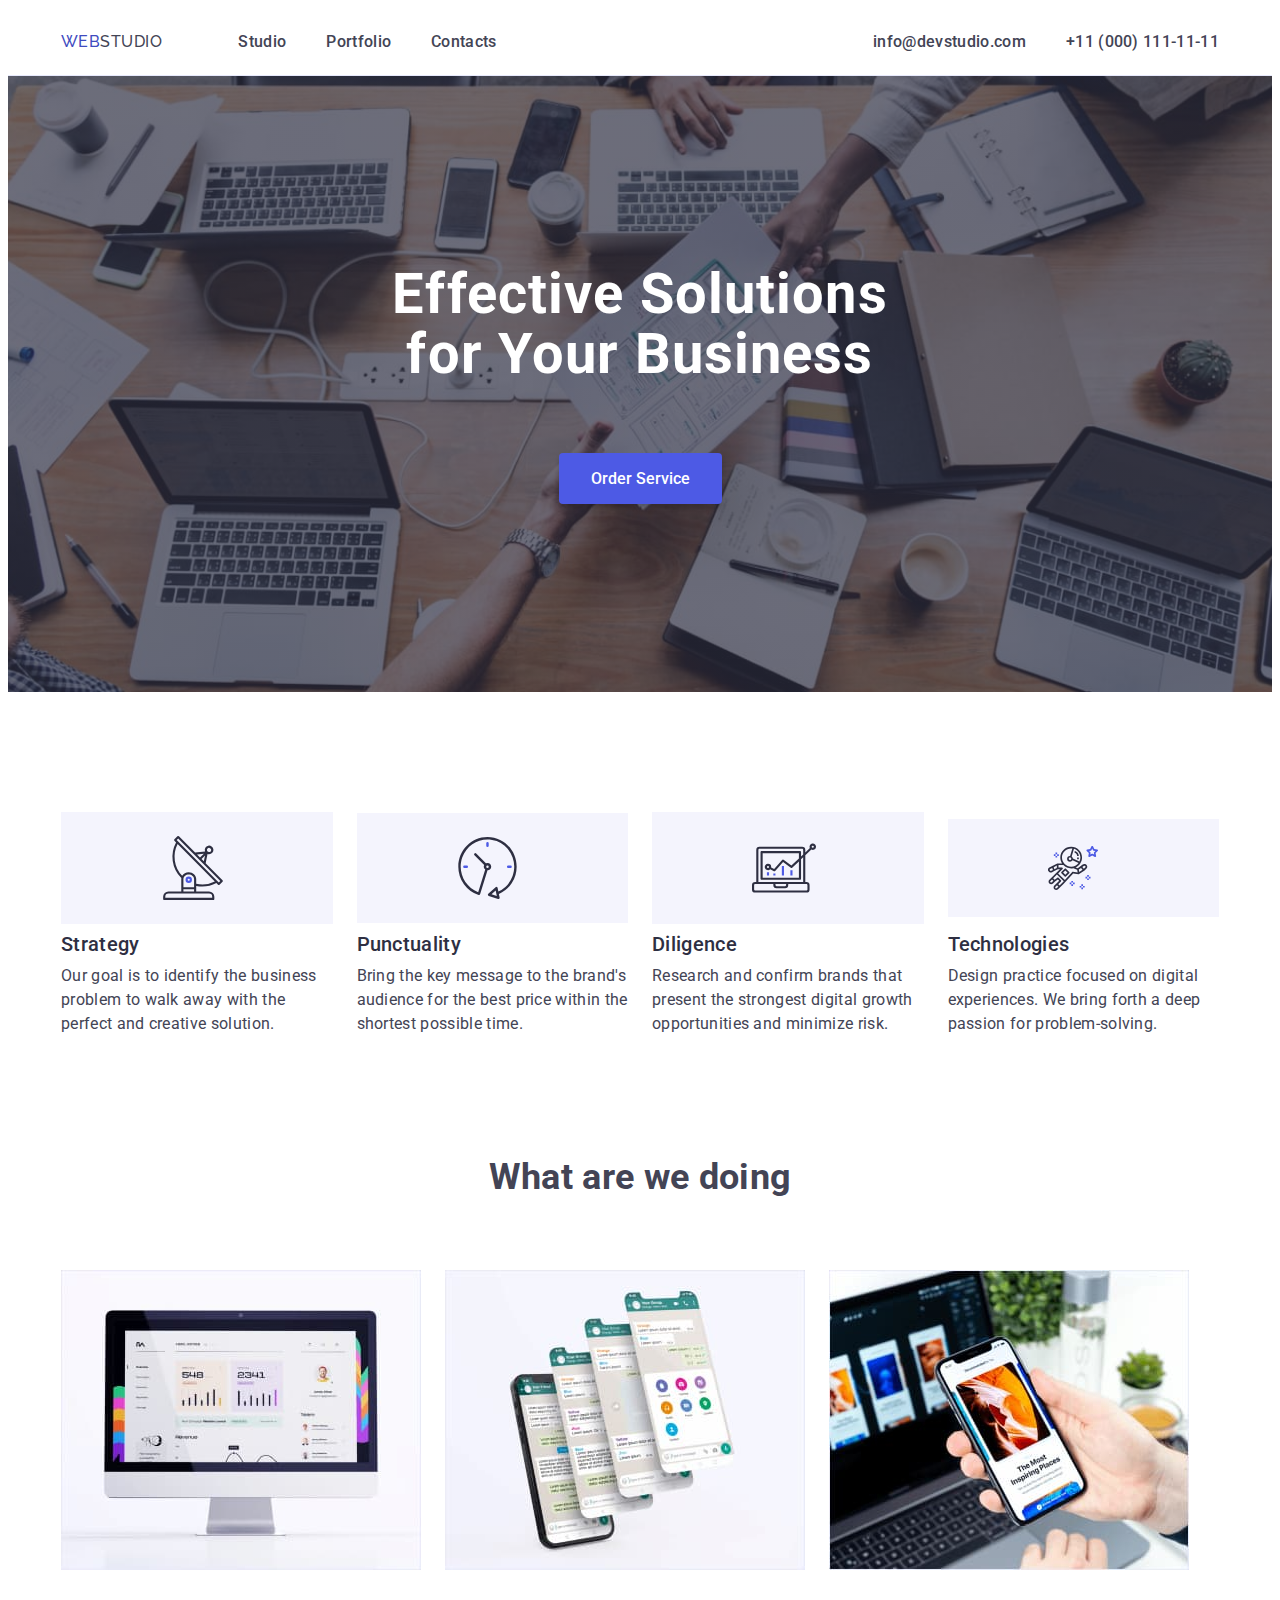
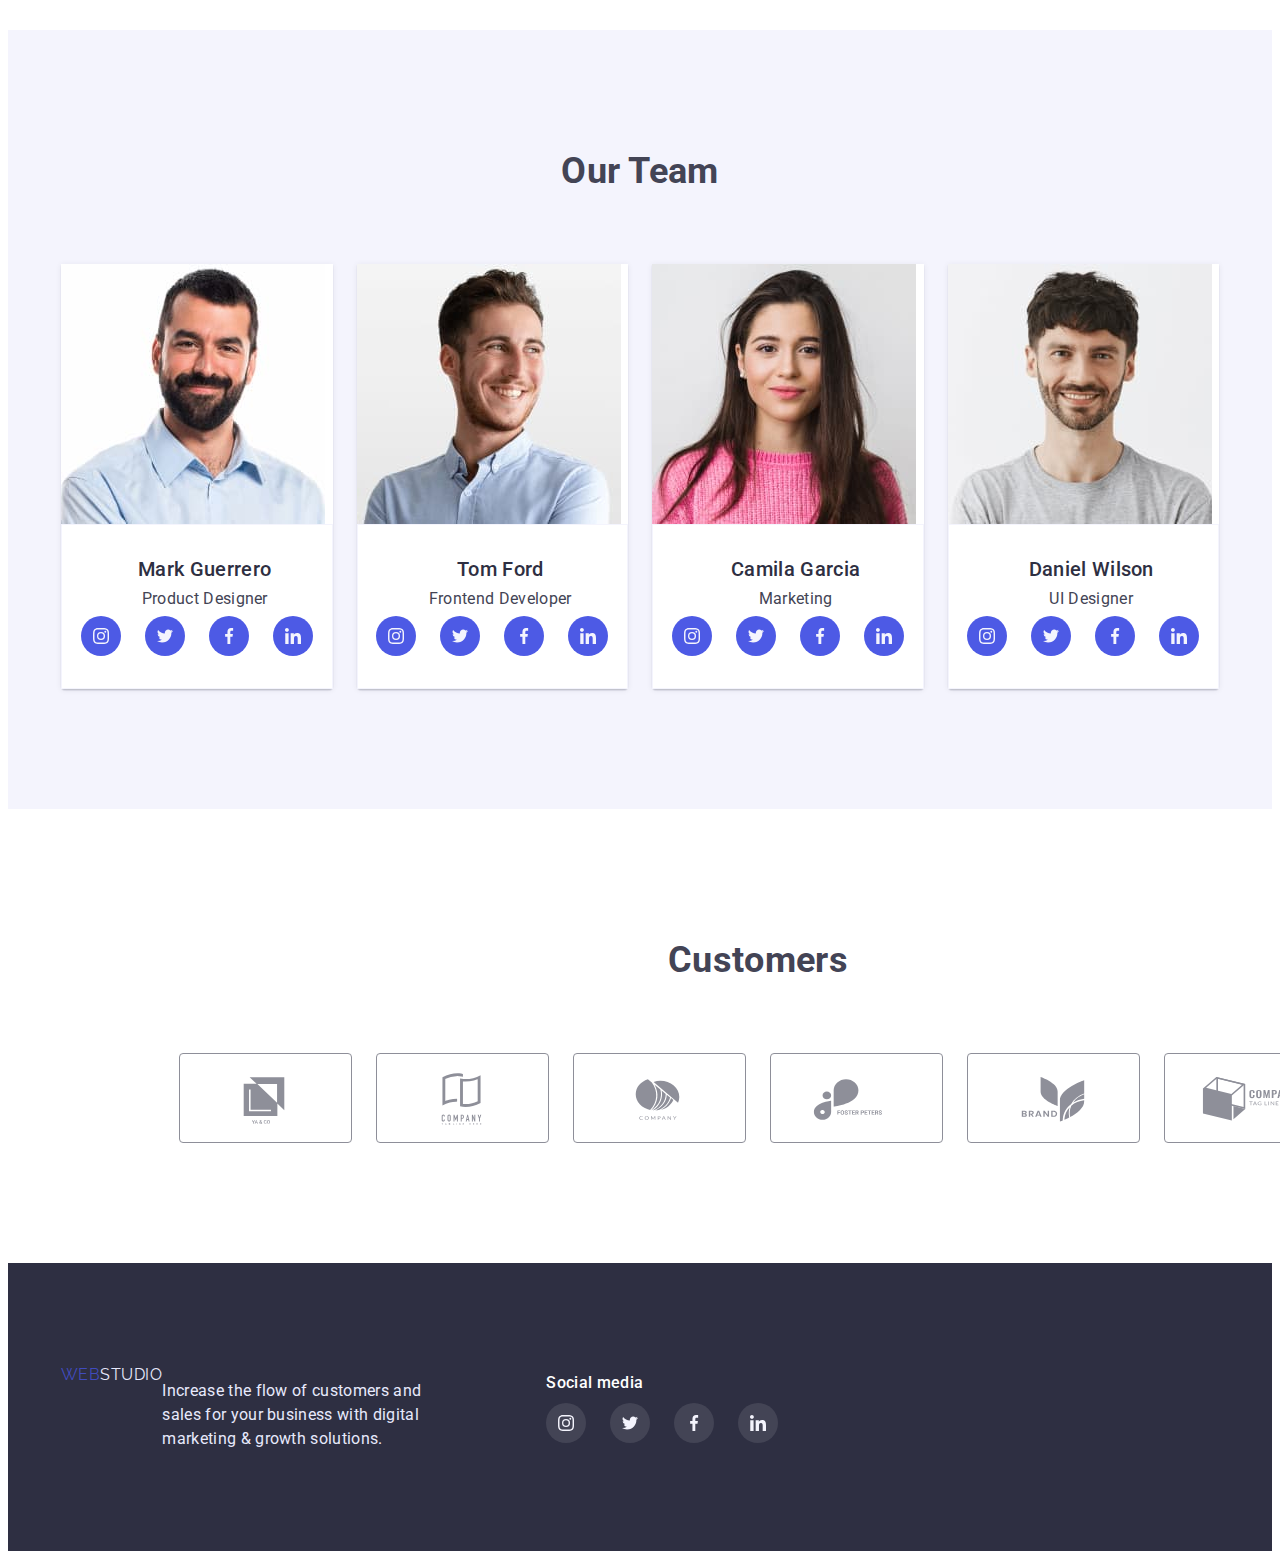
==== index.html @ f262d6c9 "try1 Nell" ====
<!DOCTYPE html>
<html lang="en">
<head>
    <meta charset="UTF-8">
    <meta http-equiv="X-UA-Compatible" content="IE=edge">
    <meta name="viewport" content="width=device-width, initial-scale=1.0">
    <title>WebStudio</title>

  
    <link rel="preconnect" href="https://fonts.googleapis.com">
    <link rel="preconnect" href="https://fonts.gstatic.com" crossorigin>
    <link href="https://fonts.googleapis.com/css2?family=Raleway:wght@800&family=Roboto:wght@400;500;700;900&display=swap"
    rel="stylesheet">

    <link rel="stylesheet"  href="https://cdnjs.cloudflare.com/ajax/libs/modern-normalize/1.1.0/modern-normalize.min.css" integrity="sha512-wpPYUAdjBVSE4KJnH1VR1HeZfpl1ub8YT/NKx4PuQ5NmX2tKuGu6U/JRp5y+Y8XG2tV+wKQpNHVUX03MfMFn9Q==" crossorigin="anonymous" referrerpolicy="no-referrer" />

    <link rel="stylesheet" href="./css/styles.css">
</head>
<body>
    <header class="header">
        <div class="header-container">
                <nav class="header-nav">
                    <a href="./index.html" class="navig-logo"><span class="navig-logoitem">Web</span>Studio</a>
                    <ul style="list-style: none" class="header-menu">
                        <li><a class="link" href="./index.html">Studio</a></li>
                        <li><a class="link" href="./portfolio.html">Portfolio</a></li>
                        <li><a class="link" href="">Contacts</a></li>
                    </ul>
                </nav>
                <address class="color-two">
                    <ul style="list-style: none" class="header-menu">
                        <li>
                            <a class="link" href="mailto:info@devstudio.com">info@devstudio.com</a>
                        </li>
                        <li>
                            <a class="link" href="tel:+110001111111">+11 (000) 111-11-11</a>
                        </li>
                    </ul>
                </address>
        </div>
    </header>
    <main>
        <section class="hero">
            <div class="container">
                <h1 class="hero-name">Effective Solutions
                    for Your Business</h1>
                <button class="button-one" type="button">Order Service</button>
            </div>
        </section>
        <section class="section-one">
            <div class="container">
                <h2 class="visually-hidden">about us</h2>
                <ul style="list-style: none" class="pages">
                    <li class="pages-icons">
                        <a href="#">
                         <img src="./images/antenna1.svg" alt="clock" width="">
                        </a>
                    </li>
                    <li class="pages-icons">
                        <img src="./images/clock1.svg" alt="clock" width="61.22">
                    </li>
                    <li class="pages-icons">
                        <img src="./images/diagram1.svg" alt="clock" width="64">
                    </li>
                    <li class="pages-icons">
                        <img src="./images/astronaut1.svg" alt="clock" width="50.13">
                    </li>
                </ul>
                <ul style="list-style: none" class="pages">
                    <li class="pages-one">
                        <h3 class="color-one">Strategy</h3>
                        <p class="text-one">Our goal is to identify the business
                            problem to walk away with the perfect and creative solution.</p>
                    </li>
                    <li class="pages-one">
                        <h3 class="color-one">Punctuality</h3>
                        <p class="text-one">Bring the key message to the brand's audience for the best price within the shortest possible
                            time.</p>
                    </li>
                    <li class="pages-one">
                        <h3 class="color-one">Diligence</h3>
                        <p class="text-one">Research and confirm brands that present the strongest digital growth opportunities and minimize risk.</p>
                    </li>
                    <li class="pages-one">
                        <h3 class="color-one">Technologies</h3>
                        <p class="text-one">Design practice focused on digital experiences. We bring forth a deep passion for problem-solving.</p>
                    </li>
                </ul>
            </div>
        </section>
        <section class="section-two">
            <div class="container">
                <h2 class="section-twice">What are we doing</h2>
                <ul style="list-style: none" class="pages-twice">
                    <li>
                        <img src="./images/img1.jpg" alt="monitor" width="360">
                    </li>
                    <li>
                        <img src="./images/img2.jpg" alt="mobile phone" width="360">
                    </li>
                    <li>
                        <img src="./images/img3.jpg" alt="mobile phone in hand" width="360">
                    </li>
                </ul>
            </div>
        </section>
        <section class="last-section">
            <div class="container">
                <h2 class="section-twice">Our Team</h2>
                <ul style="list-style: none" class="pages">
                    <li class="team">
                        <img src="./images/team1.jpg" alt="product designer" width="264">
                        <div class="name-card">
                            <h3 class="color-one">Mark Guerrero</h3>
                            <p>Product Designer</p>
                            <ul class="icons-twice">
                                <li class="socials-item">
                                    <a class="socials-link" href="#">
                                        <svg class="socials-icon" >
                                            <use href="./images/icons.svg#icon-instagram2"></use>
                                        </svg>
                                    </a>
                                </li>
                                <li class="socials-item">
                                    <a class="socials-link" href="#">
                                        <svg class="socials-icon">
                                            <use href="./images/icons.svg#icon-twitter1"></use>
                                        </svg>
                                    </a>
                                </li>
                                <li class="socials-item">
                                    <a class="socials-link" href="#">
                                        <svg class="socials-icon">
                                            <use href="./images/icons.svg#icon-facebook1"></use>
                                        </svg>
                                    </a>
                                </li>
                                <li class="socials-item">
                                    <a class="socials-link" href="#">
                                        <svg class="socials-icon">
                                            <use href="./images/icons.svg#icon-linkedin1"></use>
                                        </svg>
                                    </a>
                                </li>
                            </ul>
                        </div>
                    </li>
                    <li class="team">
                        <img src="./images/team2.jpg" alt="frontend Developer" width="264">
                        <div class="name-card">
                            <h3 class="color-one">Tom Ford</h3>
                            <p>Frontend Developer</p>
                            <ul class="icons-twice">
                                <li class="socials-item">
                                    <a class="socials-link" href="#">
                                        <svg class="socials-icon">
                                            <use href="./images/icons.svg#icon-instagram2"></use>
                                        </svg>
                                    </a>
                                </li>
                                <li class="socials-item">
                                    <a class="socials-link" href="#">
                                        <svg class="socials-icon">
                                            <use href="./images/icons.svg#icon-twitter1"></use>
                                        </svg>
                                    </a>
                                </li>
                                <li class="socials-item">
                                    <a class="socials-link" href="#">
                                        <svg class="socials-icon">
                                            <use href="./images/icons.svg#icon-facebook1"></use>
                                        </svg>
                                    </a>
                                </li>
                                <li class="socials-item">
                                    <a class="socials-link" href="#">
                                        <svg class="socials-icon">
                                            <use href="./images/icons.svg#icon-linkedin1"></use>
                                        </svg>
                                    </a>
                                </li>
                            </ul>
                        </div>
                    </li>
                    <li class="team">
                        <img src="./images/team3.jpg" alt="marketing" width="264">
                        <div class="name-card">
                            <h3 class="color-one">Camila Garcia</h3>
                            <p>Marketing</p>
                            <ul class="icons-twice">
                                <li class="socials-item">
                                    <a class="socials-link" href="#">
                                        <svg class="socials-icon">
                                            <use href="./images/icons.svg#icon-instagram2"></use>
                                        </svg>
                                    </a>
                                </li>
                                <li class="socials-item">
                                    <a class="socials-link" href="#">
                                        <svg class="socials-icon">
                                            <use href="./images/icons.svg#icon-twitter1"></use>
                                        </svg>
                                    </a>
                                </li>
                                <li class="socials-item">
                                    <a class="socials-link" href="#">
                                        <svg class="socials-icon">
                                            <use href="./images/icons.svg#icon-facebook1"></use>
                                        </svg>
                                    </a>
                                </li>
                                <li class="socials-item">
                                    <a class="socials-link" href="#">
                                        <svg class="socials-icon">
                                            <use href="./images/icons.svg#icon-linkedin1"></use>
                                        </svg>
                                    </a>
                                </li>
                            </ul>
                        </div>
                    </li>
                    <li class="team">
                        <img src="./images/team4.jpg" alt="uI designer" width="264">
                        <div class="name-card">
                            <h3 class="color-one">Daniel Wilson</h3>
                            <p>UI Designer</p>
                            <ul class="icons-twice">
                                <li class="socials-item">
                                    <a class="socials-link" href="#">
                                        <svg class="socials-icon">
                                            <use href="./images/icons.svg#icon-instagram2"></use>
                                        </svg>
                                    </a>
                                </li>
                                <li class="socials-item">
                                    <a class="socials-link" href="#">
                                        <svg class="socials-icon">
                                            <use href="./images/icons.svg#icon-twitter1"></use>
                                        </svg>
                                    </a>
                                </li>
                                <li class="socials-item">
                                    <a class="socials-link" href="#">
                                        <svg class="socials-icon">
                                            <use href="./images/icons.svg#icon-facebook1"></use>
                                        </svg>
                                    </a>
                                </li>
                                <li class="socials-item">
                                    <a class="socials-link" href="#">
                                        <svg class="socials-icon">
                                            <use href="./images/icons.svg#icon-linkedin1"></use>
                                        </svg>
                                    </a>
                                </li>
                            </ul>
                        </div>
                    </li>
                </ul>
            </div>
        </section>
        <section class="customers">
            <div class="container">
                <h2 class="section-twice">Customers</h2>
                <ul class="icons-customers">
                    <li class="section-customers">
                        <a class="customers-link" href="#">
                            <svg class="customers-icon">
                                <use href="./images/icons.svg#icon-client1"></use>
                            </svg>
                        </a>
                    <li  class="section-customers">
                        <a class="customers-link" href="#">
                            <svg class="customers-icon">
                                <use href="./images/icons.svg#icon-client2"></use>
                            </svg>
                        </a>
                    </li class="section-customers">
                    <li class="section-customers">
                        <a class="customers-link" href="#">
                            <svg class="customers-icon">
                                <use href="./images/icons.svg#icon-client3"></use>
                            </svg>
                        </a>
                    </li>
                    <li  class="section-customers">
                        <a class="customers-link" href="#">
                            <svg class="customers-icon">
                                <use href="./images/icons.svg#icon-client4"></use>
                            </svg>
                        </a>
                    </li>
                    <li  class="section-customers">
                        <a class="customers-link" href="#">
                            <svg class="customers-icon">
                                <use href="./images/icons.svg#icon-client5"></use>
                            </svg>
                        </a>
                    </li>
                    <li  class="section-customers">
                        <a class="customers-link" href="#">
                            <svg class="customers-icon">
                                <use href="./images/icons.svg#icon-client6"></use>
                            </svg>
                        </a>
                    </li>
                </ul>                 
            </div>
        </section>
    </main>
    <footer class="footer">
        <footer class="footer">
            <div class="footer-container">
                <a href="./index.html" class="navig-logo"><span class="navig-logoitem">Web</span><span
                        class="footer-logo">Studio</span></a>
                <p class="footer-text">Increase the flow of customers and sales for your business with digital marketing & growth solutions.</p>
                <ul style="list-style: none" class="footer-pages">
                    <div class="footer-social">
                        <h3 class="footer-card">Social media</h3>
                        <ul class="icons-twice">
                            <li class="socials-item">
                                <a class="footer-link" href="#">
                                    <svg class="socials-icon">
                                        <use href="./images/icons.svg#icon-instagram2"></use>
                                    </svg>
                                </a>
                            </li>
                            <li class="socials-item">
                                <a class="footer-link" href="#">
                                    <svg class="socials-icon">
                                        <use href="./images/icons.svg#icon-twitter1"></use>
                                    </svg>
                                </a>
                            </li>
                            <li class="socials-item">
                                <a class="footer-link" href="#">
                                    <svg class="socials-icon">
                                        <use href="./images/icons.svg#icon-facebook1"></use>
                                    </svg>
                                </a>
                            </li>
                            <li class="socials-item">
                                <a class="footer-link" href="#">
                                    <svg class="socials-icon">
                                        <use href="./images/icons.svg#icon-linkedin1"></use>
                                    </svg>
                                </a>
                            </li>
                        <ul>
                    <div>
                <li>
            <ul> 
        </div>
    <footer>
</body>
</html>
---- css/styles.css ----
:root {
    --color-one:#2E2F42;
    --color-two:#434455;
    --color-inverted:#ffffff;
    --color-variable: #4D5AE5 ;
    --color-lightblue: #404BBF;
    --color-lighter: #F4F4FD;
    --color-light: #E7E9FC; 
    --color-gray: #8E8F99; 
    --font-size16: 16px;
    --font-size56: 56px;
    --font-size36: 36px;
    --font-size18: 18px;
    --font-weight500: 500;
    --font-weight700: 700;
    --font-weight800: 800;
    --line-height1: 1,0;
    --line-height15: 1,5;
}

/*general*/

body {
    font-family: 'Roboto', sans-serif;
    color: var(--color-two);
    font-style: normal;
    text-align: center;
    background-color: var(--color-inverted);
    font-size: var(--font-size16);
    line-height: var(--line-height1);
    letter-spacing: 0.02em;
    text-decoration: none;
}

.container {
    width: 1158px;
    padding: 0px 15px;
    margin: 0 auto;
}

p,
h1,
h2,
h3,
h4,
h5,
h6 {
    margin: 0;
}

ul {
    margin: 0;
    padding: 0;
    list-style-type: none;
}

img {
    display: block;
    height: auto;
    border: 1px;
}

.visually-hidden {
    position: absolute;
    width: 1px;
    height: 1px;
    margin: -1px;
    border: 0;
    padding: 0;
    white-space: nowrap;
    clip-path: inset(100%);
    clip: rect(0 0 0 0);
    overflow: hidden;
}

/*index*/
.header {
    padding: 24px 0;
    background-color: var(--color-inverted);
    border-bottom: 1px solid var(--color-light);
    color: var(--color-one);
    text-align: left;
    font-style: normal;
    font-size: var(--font-size16);
    font-weight: var(--font-weight500);
    line-height: var(--line-height15);
    letter-spacing: 0.02em;
    cursor: pointer;
    text-decoration: none;
}

.header-container {
    display: flex;
    align-items: center;
    width: 1158px;
    padding-right: 15px;
    padding-left: 15px;
    margin: 0 auto;
}

.header-nav{ 
    display: flex;
    align-items: center;
    flex-grow: 1;
    gap: 76px;
}

.header-menu {
    display: flex;
    flex-grow: 1;
    gap: 40px;
}

.navig-logo {
    font-family: 'Raleway', sans-serif;
    color: var(--color-two);
    letter-spacing: 0.03em;
    text-transform: uppercase;
    text-decoration: none;
}

.navig-logoitem:focus {
    background-color: var(--color-variable);
    box-shadow: inset 0px 0px 12px rgba(0, 0, 0, 0.05);
    border-radius: 8px;
}

.navig-logoitem:hover,
.navig-logoitem {
    color: var(--color-lightblue);
}

.link {
    display: flex;
    color: var(--color-two);
    text-decoration: none;
    font-style: normal;
}

.link:hover,
.link:focus {
    color: var(--color-lightblue);
}

/*hero-index*/

.hero {
    padding: 188px 0px;
    background-color: var(--color-one);
    background-image: linear-gradient(rgba(46, 47, 66, 0.7),
            rgba(46, 47, 66, 0.7)),  url('../images/people-office1.jpg');
    background-repeat: no-repeat;
    background-position: center;
    background-size: cover;
    color: var(--color-inverted);
    text-align: center;
    font-size: var(--font-size56);
    font-weight: var(--font-weight700);
}

.hero-name {
    margin: 0 auto 48px auto;
    width: 496px;
    font-weight: 700;
    font-size: 56px;
    line-height: 60px;
    text-align: center;
    letter-spacing: 0.02em;
}

.button-one {
    background-color: var(--color-variable);
    color: var(--color-inverted);
    box-shadow: 0px 4px 4px rgba(0, 0, 0, 0.15);
    border-radius: 4px;
    border: var(--color-variable);
    font-family: inherit;
    text-align: center;
    font-size: var(--font-size16);
    font-weight: var(--font-weight500);
    line-height: var(--line-height15);
    cursor: pointer;
    padding: 16px 32px;
}

.button-one:focus {
    background-color: var(--color-variable)
}

.button-one:hover {
    background-color: var(--color-lightblue);
}

/*section-one-index*/

.section-one {
    display: flex;
    align-items: center;
    text-align: left;
    padding-top: 120px;
    padding-bottom: 60px;
}

.pages {
    display: flex;
    align-items: center;
    text-align: left;
    gap: 24px;
}

.pages-one {
    align-items: center;
    text-align: left;
    flex-basis: calc((100% - 24px *3) / 4);
}

.text-one {
    font-weight: 400;
    font-size: 16px;
    line-height: 24px;
    letter-spacing: 0.02em;
}

.pages-icons {
    background-color: var(--color-lighter);
    align-items: center;
    text-align: center;
    flex-basis: calc((100% - 24px *3) / 4);
    margin-bottom: 8px;
    padding: 24px 100px;
}
/*section-two-index*/

.pages-twice {
    display: flex;
    align-items: center;
    text-align: left;
    gap: 24px;
    flex-basis: calc((100% - 24px) / 3);
}

.section-two {
    padding: 60px 0;
}

.section-twice {
    align-items: center;
    border: 1px;
    text-align: center;
    margin-bottom: 72px;
    font-size: var(--font-size36);
    font-weight: var(--font-weight700);
}

.color-one {
    color: var(--color-one);
    font-weight: var(--font-weight500);
    font-size: 20px;
    text-decoration: none;
    margin-bottom: 8px;
}

/*last-section-index*/

.team {
    flex-grow: 1 ;
    flex-direction: column;
    justify-content: center;
    align-items: center;
    gap: 8px;
    background-color:var(--color-inverted);
    border-radius: 0px 0px 4px 4px;
    box-shadow: 0px 1px 6px rgba(46, 47, 66, 0.08), 0px 1px 1px rgba(46, 47, 66, 0.16), 0px 2px 1px rgba(46, 47, 66, 0.08);
    text-align: center;
    font-size: var(--font-size16);
    line-height: var(--line-height15);
    letter-spacing: 0.02em;
}

.last-section {
    padding: 120px 0;
    background-color: var(--color-lighter);
}


.icons-twice {
    display: flex;
    align-items: center;
    justify-content: center;
    gap: 24px;
    margin-top: 8px;
    margin-right: 16px;
}

.socials-icon {
    Width: 16px;
    Height: 16px;
}

.socials-item {
    Width: 40px;
    Height: 40px;
}

.socials-link {
    display: flex;
    align-items: center;
    justify-content: center;
    Width: 100%;
    Height: 100%;
    background-color: var(--color-variable);
    border-radius: 50%;
 
}

.socials-link:hover {
background-color: var(--color-lightblue);
}

.socials-link:focus {
background-color: var(--color-lightblue);
}

/*Customers*/

.customers {
    display: block;
    align-items: center;
    text-align: center;
    padding: 130px 156px 120px;
}

.section-customers {
    Width: 1px;
    align-items: center;
    text-align: center;
     gap: 24px;
    flex-basis: calc((100% - 24px *5) / 6);
    background-color: var(--color-inverted);
    border: 1px solid #8E8F99;
    border-radius: 4px;
}

.section-customers:hover {
    border: 1px solid var(--color-lightblue);
}
.section-customers:focus {
    border: 1px solid var(--color-lightblue);
}

.customers-icon {
    width: 104px;
    height: 56px;
    margin: 16px 32px;
    display: flex;

}

.icons-customers{
    display: flex;
    align-items: center;
    justify-content: center;
    gap: 24px;
    fill: var(--color-gray);
}

.customers-link {
    fill: var(--color-gray);
    border: 1px
}

.customers-link:hover .customers-icon{
    fill: var(--color-lightblue);
    border: 1px
}

.customers-link:focus {
    fill: var(--color-lightblue);
    border: 1px
}

/*footer-index*/

.footer {
    font-family: 'Raleway', sans-serif;
    background-color: var(--color-one);
    color: var(--color-lighter);
    letter-spacing: 0.03em;
    line-height: 24px;
    text-align: left;
    text-decoration: none;
}

.footer-logo{
    font-family: 'Raleway', sans-serif;
    color: var(--color-light);
    letter-spacing: 0.03em;
    text-transform: uppercase;
}

.footer-text{
    width: 264px;
margin-top: 16px;
margin-bottom: 0px;
margin-right: 120px;
}

.footer-text:focus {
    background: var(--color-variable);
    box-shadow: inset 0px 0px 12px rgba(0, 0, 0, 0.05);
    border-radius: 8px;
}

.footer-text:hover,
.footer-text {
    font-family: 'Roboto', sans-serif;
    color: var(--color-light);
    line-height: var(--line-height15);
    letter-spacing: 0.02em;
}

.footer-container {
    width: 1158px;
    padding: 0px 15px;
    margin: 0 auto;
    display: flex;
    padding-top: 100px;
    padding-bottom: 100px;
}

.footer-pages {
    display: flex;
    align-items: center;
    text-align: left;

}

.footer-social {
    align-items: center;
    text-align: left;
}

.footer-card {
    font-family: 'Roboto';
    font-style: normal;
    font-weight: var(--font-weight500);
    font-size: var(--font-size16);
    line-height: 24px;
    letter-spacing: 0.02em;
    color: #FFFFFF;
}

.footer-link {
    display: flex;
    align-items: center;
    justify-content: center;
    Width: 100%;
    Height: 100%;
    background-color: #FFFFFF 10%;
    border-radius: 50%;
    background: rgba(255, 255, 255, 0.1);
}

.footer-link:hover {
    background: #31D0AA;
}

.footer-link:focus {
    background: #31D0AA;
}


/*portfolio*/

.body-two {
    background-color: var(--color-inverted);
    color: var(--color-two);
}

.portfolio {
    padding-top: 72px;
}

.button-sectionone {
    background-color: var(--color-lighter);
    color: var(--color-lightblue);
    text-align: center;
    border: 1px solid var(--color-light);
    border-radius: 4px;
    font-family: inherit;
    font-size: var(--font-size16);
    font-weight: var(--font-weight500);
    line-height: var(--line-height15);
    cursor: pointer;
    padding: 12px 24px;
}

.button-sectionone:focus {
    background-color: var(--color-variable);
    color: var(--color-inverted);
    box-shadow: inset 0px 0px 12px rgba(0, 0, 0, 0.05);
    border-radius: 8px;
    border-color: var(--color-lightblue);
}

.button-sectionone:hover {
    display: flex;
    text-align: center;
    background-color: var(--color-lightblue);
    border-color: var(--color-lightblue);
    color: var(--color-inverted);
    box-shadow: 0px 3px 1px rgba(0, 0, 0, 0.1), 0px 2px 1px rgba(0, 0, 0, 0.08), 0px 2px 2px rgba(0, 0, 0, 0.12);
    border-radius: 4px;
}

.pages-button {
    display: flex;
    justify-content: center;
    gap: 24px;
    margin-bottom: 72px;
    border-width: 1px;
}


.name-card {
    padding-top: 32px;
    padding-bottom: 32px;
    padding-left: 16px;
    border: 1px solid #E7E9FC;
    border-top: none;
    border: 1px solid #F4F4FD;
}

.name-card:hover{
    box-shadow: 0px 1px 6px rgba(46, 47, 66, 0.08), 0px 1px 1px rgba(46, 47, 66, 0.16), 0px 2px 1px rgba(46, 47, 66, 0.08);
}

.name-card:focus {
    box-shadow: 0px 1px 6px rgba(46, 47, 66, 0.08), 0px 1px 1px rgba(46, 47, 66, 0.16), 0px 2px 1px rgba(46, 47, 66, 0.08);
}

 
.pages-portfolio {
        display: flex;
        align-items: center;
        text-align: left;
        flex-wrap: wrap;
        padding-bottom: 120px;
        column-gap: 24px;
        row-gap: 48px;
        flex-basis: calc((100% - 48px) /3);
        
}
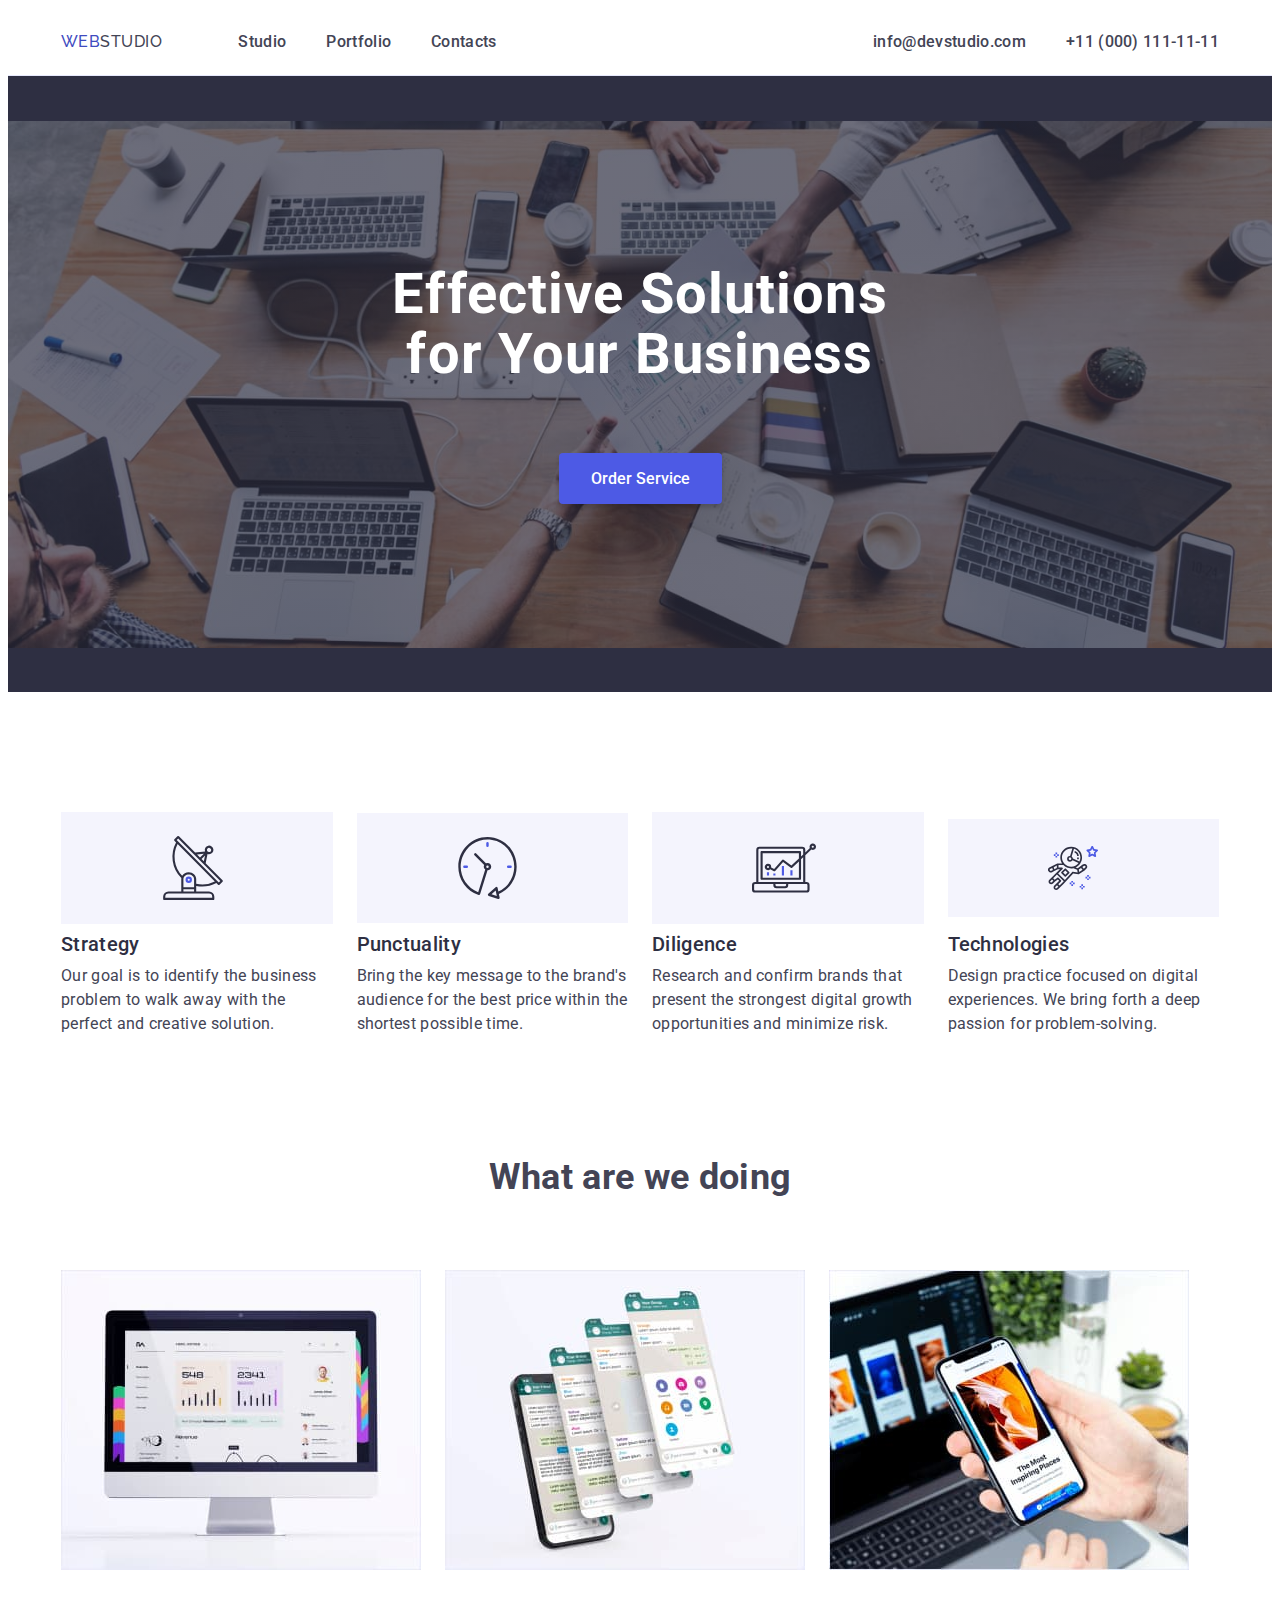
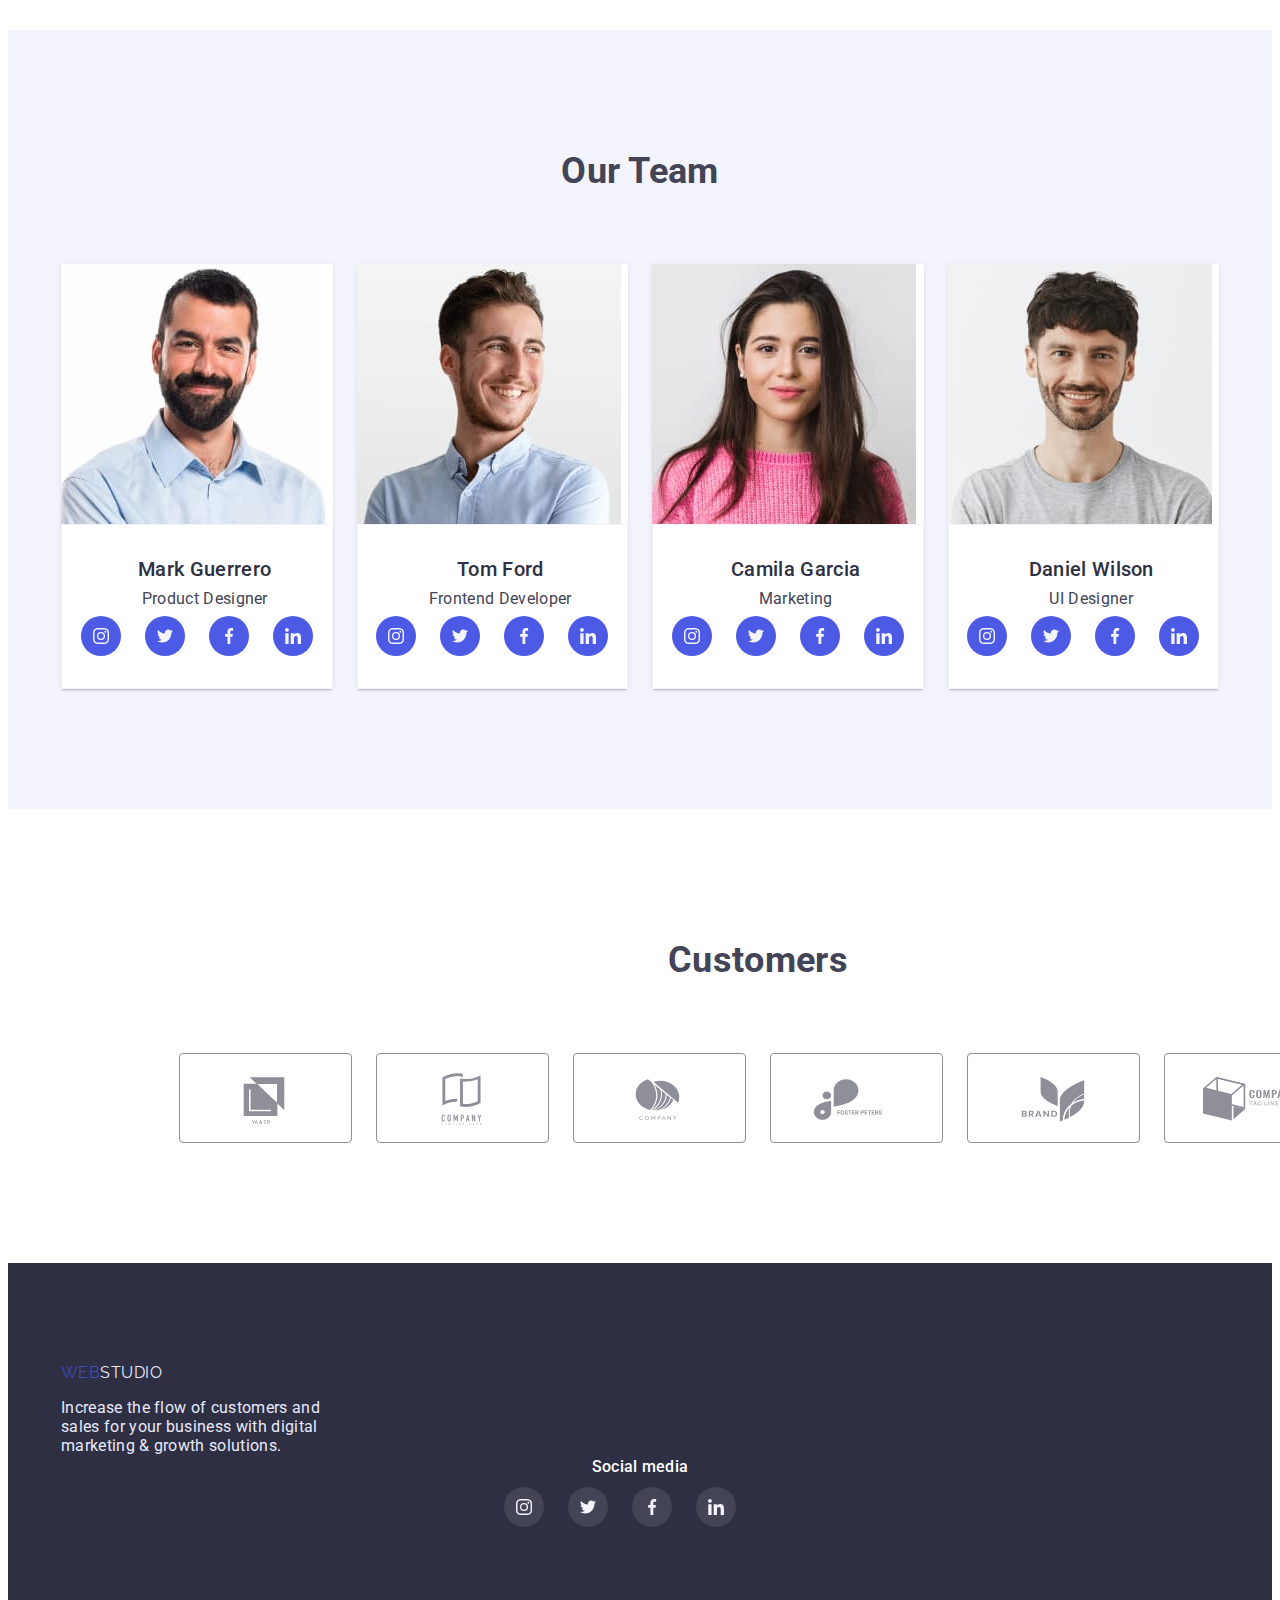
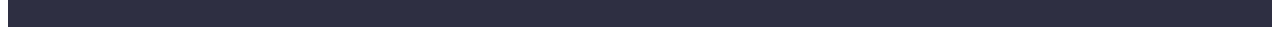
==== commit 184f8b04: "try2 Nell" ====
--- a/index.html
+++ b/index.html
@@ -308,48 +308,45 @@
             </div>
         </section>
     </main>
-    <footer class="footer">
-        <footer class="footer">
-            <div class="footer-container">
-                <a href="./index.html" class="navig-logo"><span class="navig-logoitem">Web</span><span
-                        class="footer-logo">Studio</span></a>
-                <p class="footer-text">Increase the flow of customers and sales for your business with digital marketing & growth solutions.</p>
-                <ul style="list-style: none" class="footer-pages">
-                    <div class="footer-social">
-                        <h3 class="footer-card">Social media</h3>
-                        <ul class="icons-twice">
-                            <li class="socials-item">
-                                <a class="footer-link" href="#">
-                                    <svg class="socials-icon">
-                                        <use href="./images/icons.svg#icon-instagram2"></use>
-                                    </svg>
-                                </a>
-                            </li>
-                            <li class="socials-item">
-                                <a class="footer-link" href="#">
-                                    <svg class="socials-icon">
-                                        <use href="./images/icons.svg#icon-twitter1"></use>
-                                    </svg>
-                                </a>
-                            </li>
-                            <li class="socials-item">
-                                <a class="footer-link" href="#">
-                                    <svg class="socials-icon">
-                                        <use href="./images/icons.svg#icon-facebook1"></use>
-                                    </svg>
-                                </a>
-                            </li>
-                            <li class="socials-item">
-                                <a class="footer-link" href="#">
-                                    <svg class="socials-icon">
-                                        <use href="./images/icons.svg#icon-linkedin1"></use>
-                                    </svg>
-                                </a>
-                            </li>
-                        <ul>
-                    <div>
-                <li>
-            <ul> 
+    <footer class="footer" class="footer-container">
+        <div class="container">
+            <a href="./index.html" class="navig-logo"><span class="navig-logoitem">Web</span><span
+                    class="footer-logo">Studio</span></a>
+            <p class="footer-text">Increase the flow of customers and sales for your business with digital marketing &
+                growth solutions.</p>
+        </div>
+        <div class="container">
+            <h3 class="footer-card">Social media</h3>
+            <ul class="icons-twice">
+                <li class="socials-item">
+                    <a class="footer-link" href="#">
+                        <svg class="socials-icon">
+                            <use href="./images/icons.svg#icon-instagram2"></use>
+                        </svg>
+                    </a>
+                </li>
+                <li class="socials-item">
+                    <a class="footer-link" href="#">
+                        <svg class="socials-icon">
+                            <use href="./images/icons.svg#icon-twitter1"></use>
+                        </svg>
+                    </a>
+                </li>
+                <li class="socials-item">
+                    <a class="footer-link" href="#">
+                        <svg class="socials-icon">
+                            <use href="./images/icons.svg#icon-facebook1"></use>
+                        </svg>
+                    </a>
+                </li>
+                <li class="socials-item">
+                    <a class="footer-link" href="#">
+                        <svg class="socials-icon">
+                            <use href="./images/icons.svg#icon-linkedin1"></use>
+                        </svg>
+                    </a>
+                </li>
+            <ul>
         </div>
     <footer>
 </body>
--- a/css/styles.css
+++ b/css/styles.css
@@ -23,8 +23,8 @@
 body {
     font-family: 'Roboto', sans-serif;
     color: var(--color-two);
-    font-style: normal;
-    text-align: center;
+    
+    
     background-color: var(--color-inverted);
     font-size: var(--font-size16);
     line-height: var(--line-height1);
@@ -151,7 +151,7 @@
             rgba(46, 47, 66, 0.7)),  url('../images/people-office1.jpg');
     background-repeat: no-repeat;
     background-position: center;
-    background-size: cover;
+    background-size: contain;
     color: var(--color-inverted);
     text-align: center;
     font-size: var(--font-size56);
@@ -229,6 +229,7 @@
     margin-bottom: 8px;
     padding: 24px 100px;
 }
+
 /*section-two-index*/
 
 .pages-twice {
@@ -382,12 +383,14 @@
 /*footer-index*/
 
 .footer {
+    padding-top: 100px;
+    padding-bottom: 100px;
     font-family: 'Raleway', sans-serif;
     background-color: var(--color-one);
     color: var(--color-lighter);
     letter-spacing: 0.03em;
-    line-height: 24px;
-    text-align: left;
+    line-height: var(--line-height15);
+  
     text-decoration: none;
 }
 
@@ -419,28 +422,30 @@
     letter-spacing: 0.02em;
 }
 
+
 .footer-container {
-    width: 1158px;
-    padding: 0px 15px;
-    margin: 0 auto;
-    display: flex;
-    padding-top: 100px;
-    padding-bottom: 100px;
-}
-
+    display: flex;
+}
+
+/*
+.container-two {
+    display: flex;
+    align-items: center;
+    justify-content: center;
+
+}*/
+
+/*
 .footer-pages {
     display: flex;
     align-items: center;
     text-align: left;
-
-}
-
-.footer-social {
-    align-items: center;
-    text-align: left;
-}
+}*/
+
 
 .footer-card {
+    display: flex;
+    justify-content: center;
     font-family: 'Roboto';
     font-style: normal;
     font-weight: var(--font-weight500);
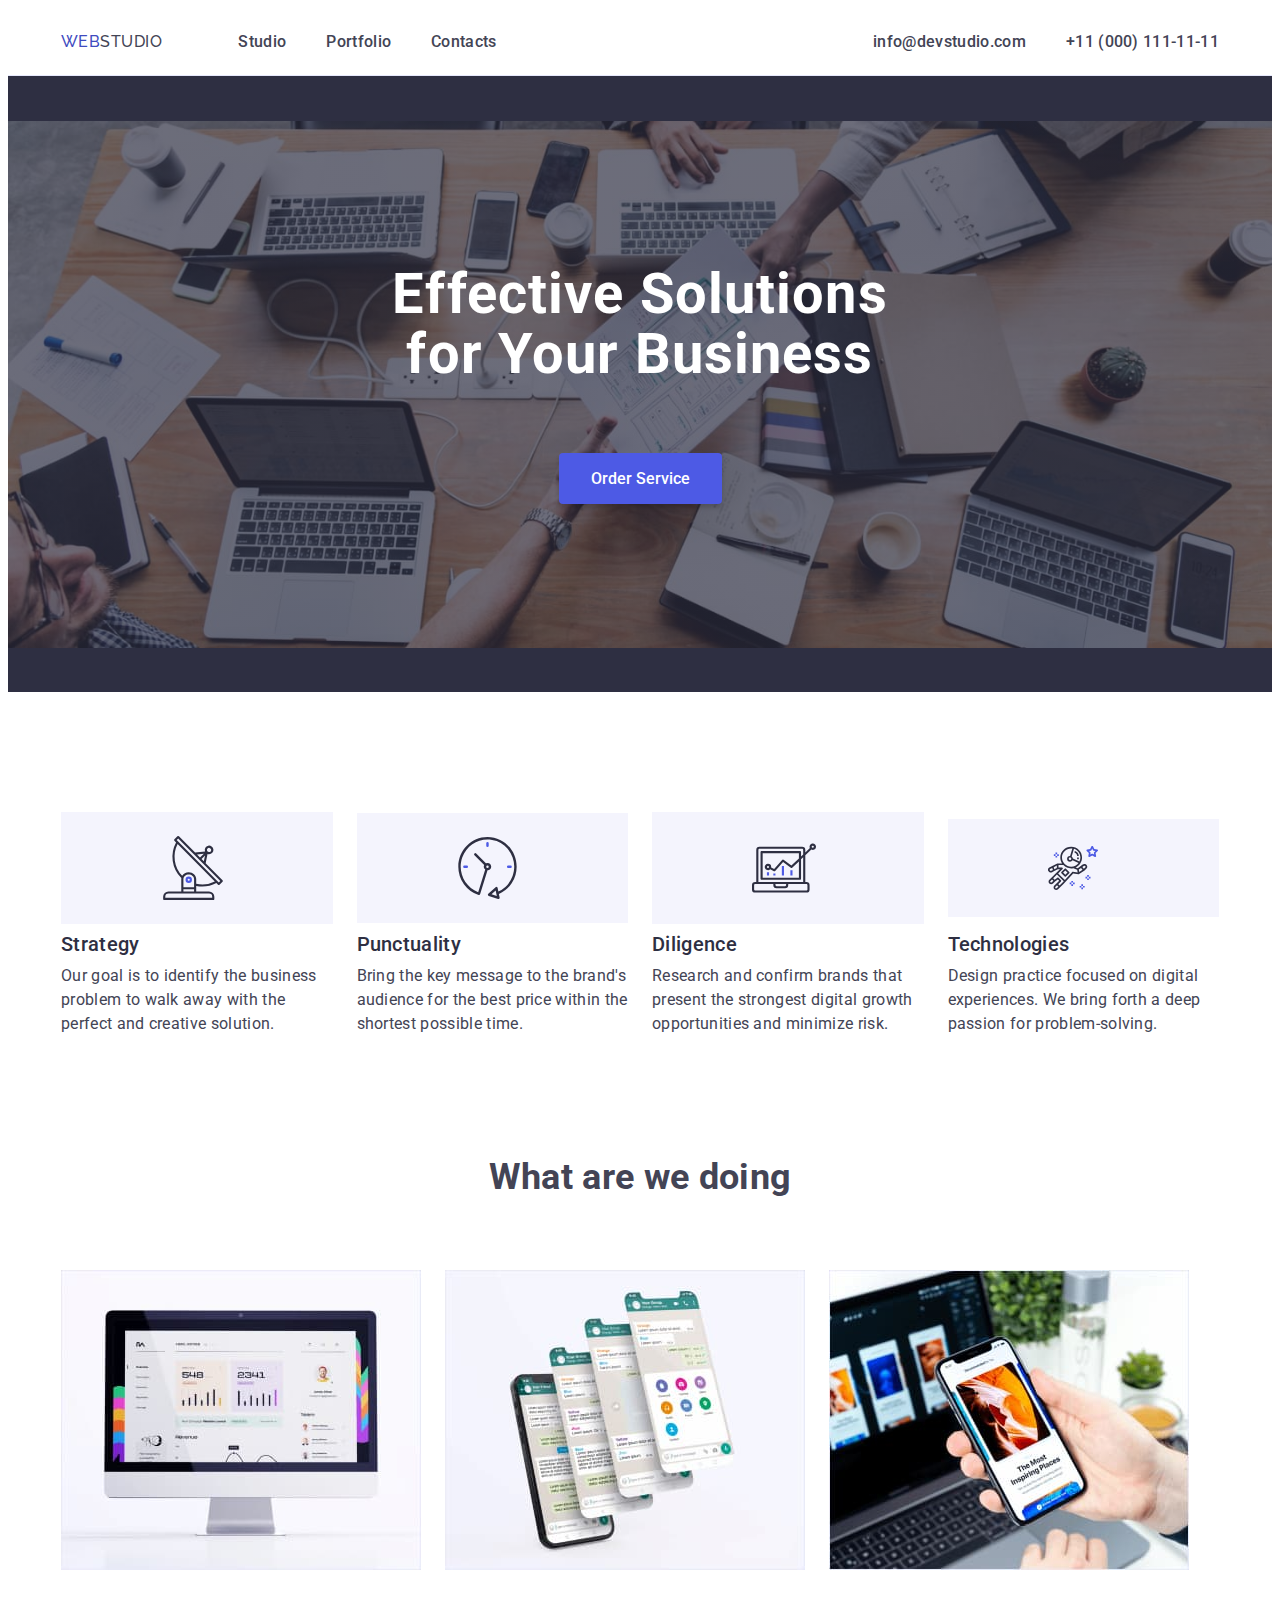
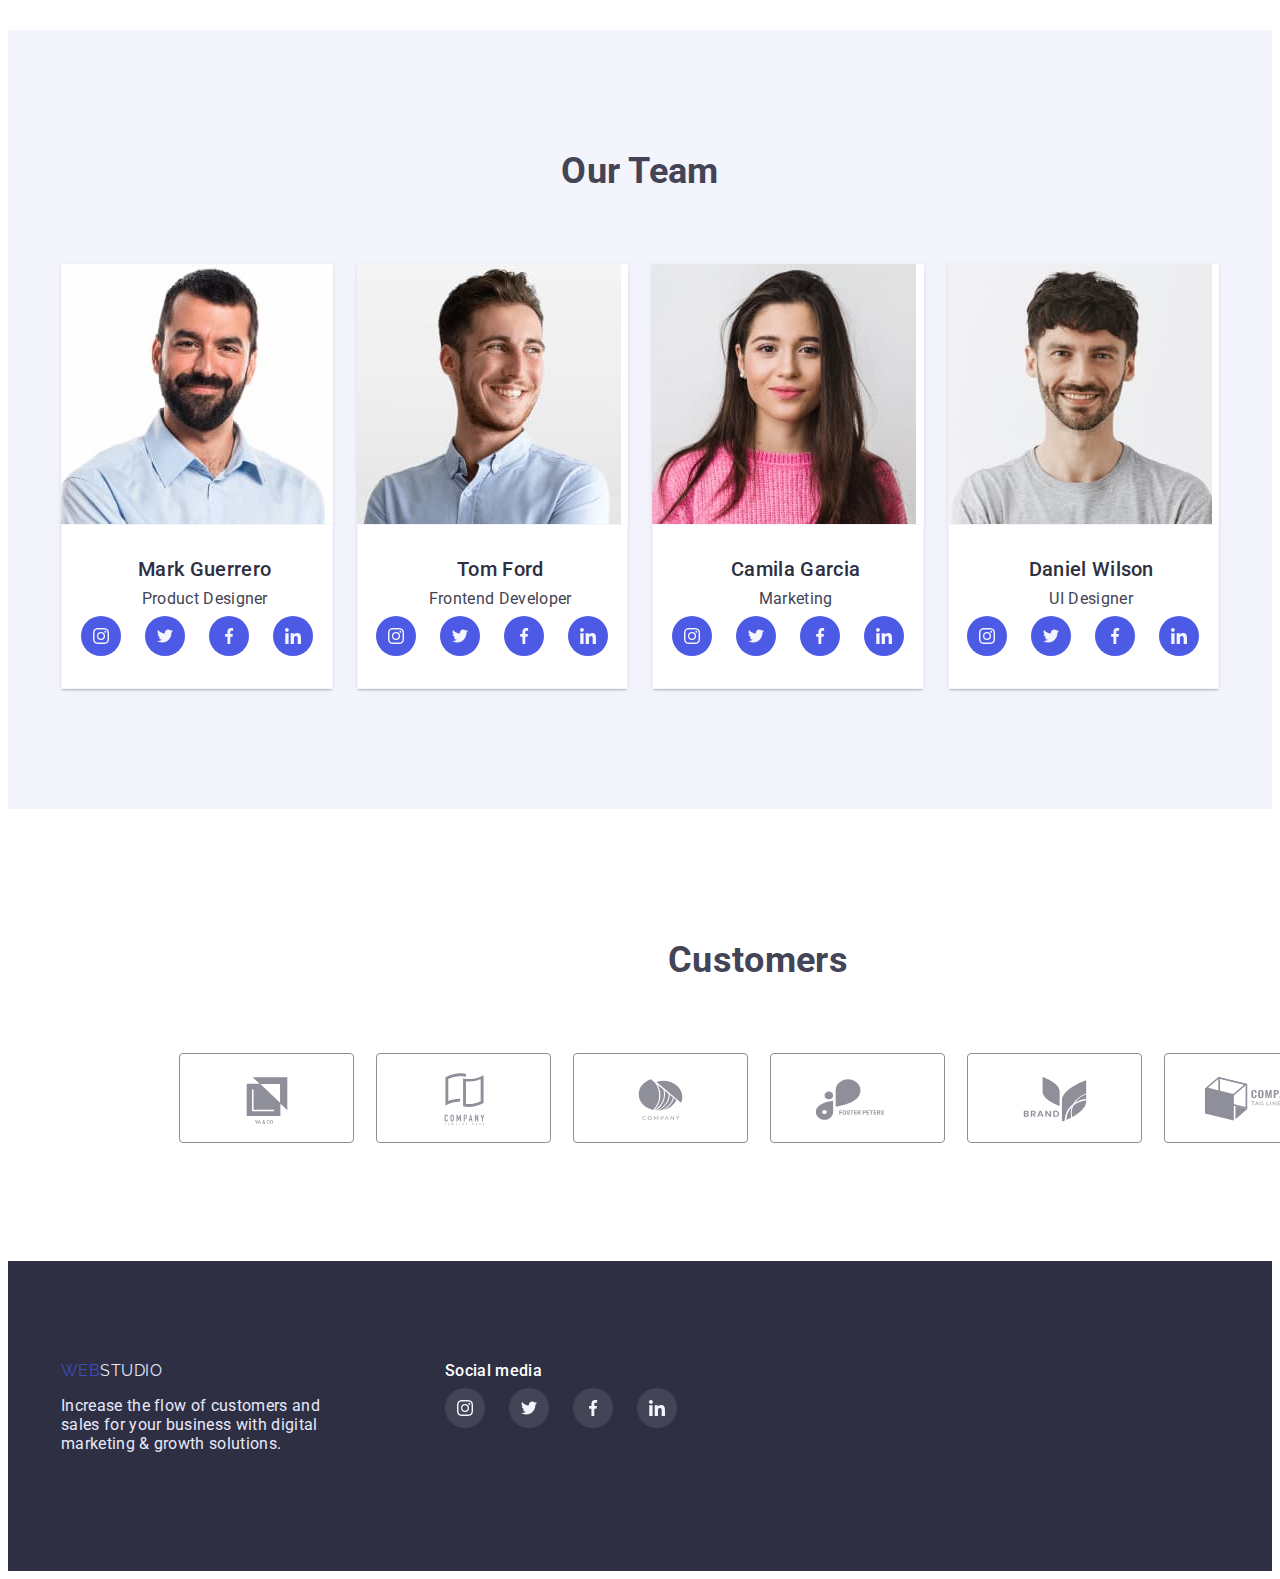
==== commit b82598c5: "done1 Nell" ====
--- a/index.html
+++ b/index.html
@@ -275,7 +275,7 @@
                                 <use href="./images/icons.svg#icon-client2"></use>
                             </svg>
                         </a>
-                    </li class="section-customers">
+                    </li>
                     <li class="section-customers">
                         <a class="customers-link" href="#">
                             <svg class="customers-icon">
@@ -308,46 +308,48 @@
             </div>
         </section>
     </main>
-    <footer class="footer" class="footer-container">
-        <div class="container">
+    <footer class="footer">
+        <div class="container footer-container">
+            <div class="footer-containerone">
             <a href="./index.html" class="navig-logo"><span class="navig-logoitem">Web</span><span
                     class="footer-logo">Studio</span></a>
             <p class="footer-text">Increase the flow of customers and sales for your business with digital marketing &
                 growth solutions.</p>
+            </div>
+            <div class="footer-containertwo">
+                <h3 class="footer-card">Social media</h3>
+                <ul class="icons-twice">
+                    <li class="socials-item">
+                        <a class="footer-link" href="#">
+                            <svg class="socials-icon">
+                                <use href="./images/icons.svg#icon-instagram2"></use>
+                            </svg>
+                        </a>
+                    </li>
+                    <li class="socials-item">
+                        <a class="footer-link" href="#">
+                            <svg class="socials-icon">
+                                <use href="./images/icons.svg#icon-twitter1"></use>
+                            </svg>
+                        </a>
+                    </li>
+                    <li class="socials-item">
+                        <a class="footer-link" href="#">
+                            <svg class="socials-icon">
+                                <use href="./images/icons.svg#icon-facebook1"></use>
+                            </svg>
+                        </a>
+                    </li>
+                    <li class="socials-item">
+                        <a class="footer-link" href="#">
+                            <svg class="socials-icon">
+                                <use href="./images/icons.svg#icon-linkedin1"></use>
+                            </svg>
+                        </a>
+                    </li>
+                <ul>
+            </div>
         </div>
-        <div class="container">
-            <h3 class="footer-card">Social media</h3>
-            <ul class="icons-twice">
-                <li class="socials-item">
-                    <a class="footer-link" href="#">
-                        <svg class="socials-icon">
-                            <use href="./images/icons.svg#icon-instagram2"></use>
-                        </svg>
-                    </a>
-                </li>
-                <li class="socials-item">
-                    <a class="footer-link" href="#">
-                        <svg class="socials-icon">
-                            <use href="./images/icons.svg#icon-twitter1"></use>
-                        </svg>
-                    </a>
-                </li>
-                <li class="socials-item">
-                    <a class="footer-link" href="#">
-                        <svg class="socials-icon">
-                            <use href="./images/icons.svg#icon-facebook1"></use>
-                        </svg>
-                    </a>
-                </li>
-                <li class="socials-item">
-                    <a class="footer-link" href="#">
-                        <svg class="socials-icon">
-                            <use href="./images/icons.svg#icon-linkedin1"></use>
-                        </svg>
-                    </a>
-                </li>
-            <ul>
-        </div>
-    <footer>
+    </footer>
 </body>
 </html>--- a/css/styles.css
+++ b/css/styles.css
@@ -332,29 +332,22 @@
 }
 
 .section-customers {
-    Width: 1px;
-    align-items: center;
-    text-align: center;
-     gap: 24px;
+    height: 88px;
     flex-basis: calc((100% - 24px *5) / 6);
-    background-color: var(--color-inverted);
-    border: 1px solid #8E8F99;
-    border-radius: 4px;
 }
 
 .section-customers:hover {
     border: 1px solid var(--color-lightblue);
+    border-radius: 4px;
 }
 .section-customers:focus {
     border: 1px solid var(--color-lightblue);
+    border-radius: 4px;
 }
 
 .customers-icon {
     width: 104px;
     height: 56px;
-    margin: 16px 32px;
-    display: flex;
-
 }
 
 .icons-customers{
@@ -366,18 +359,25 @@
 }
 
 .customers-link {
-    fill: var(--color-gray);
-    border: 1px
+   width: 100%;
+   height: 100%;
+   display: flex;
+   border: 1px solid #8E8F99;
+   border-radius: 4px;
+   justify-content: center;
+   align-items: center;
+   fill: var(--color-gray);
+   
 }
 
 .customers-link:hover .customers-icon{
     fill: var(--color-lightblue);
-    border: 1px
+    border-radius: 4px;
 }
 
 .customers-link:focus {
     fill: var(--color-lightblue);
-    border: 1px
+    border-radius: 4px;
 }
 
 /*footer-index*/
@@ -389,8 +389,7 @@
     background-color: var(--color-one);
     color: var(--color-lighter);
     letter-spacing: 0.03em;
-    line-height: var(--line-height15);
-  
+    line-height: var(--line-height15);  
     text-decoration: none;
 }
 
@@ -403,9 +402,8 @@
 
 .footer-text{
     width: 264px;
-margin-top: 16px;
-margin-bottom: 0px;
-margin-right: 120px;
+    margin-top: 16px;
+    margin-bottom: 0px;
 }
 
 .footer-text:focus {
@@ -422,37 +420,27 @@
     letter-spacing: 0.02em;
 }
 
-
 .footer-container {
     display: flex;
 }
 
-/*
-.container-two {
-    display: flex;
-    align-items: center;
-    justify-content: center;
-
-}*/
-
-/*
-.footer-pages {
-    display: flex;
-    align-items: center;
-    text-align: left;
-}*/
-
+.footer-containerone{
+    width: 264px;
+    height: 110px;
+}
+
+.footer-containertwo {
+    margin-left: 120px;
+}
 
 .footer-card {
-    display: flex;
-    justify-content: center;
-    font-family: 'Roboto';
-    font-style: normal;
     font-weight: var(--font-weight500);
     font-size: var(--font-size16);
-    line-height: 24px;
-    letter-spacing: 0.02em;
-    color: #FFFFFF;
+    line-height: var(--line-height15);
+    letter-spacing: 0.02em;
+    color: var(--color-inverted);
+    font-family: 'Roboto', sans-serif;
+    font-weight: var(--font-weight500);
 }
 
 .footer-link {
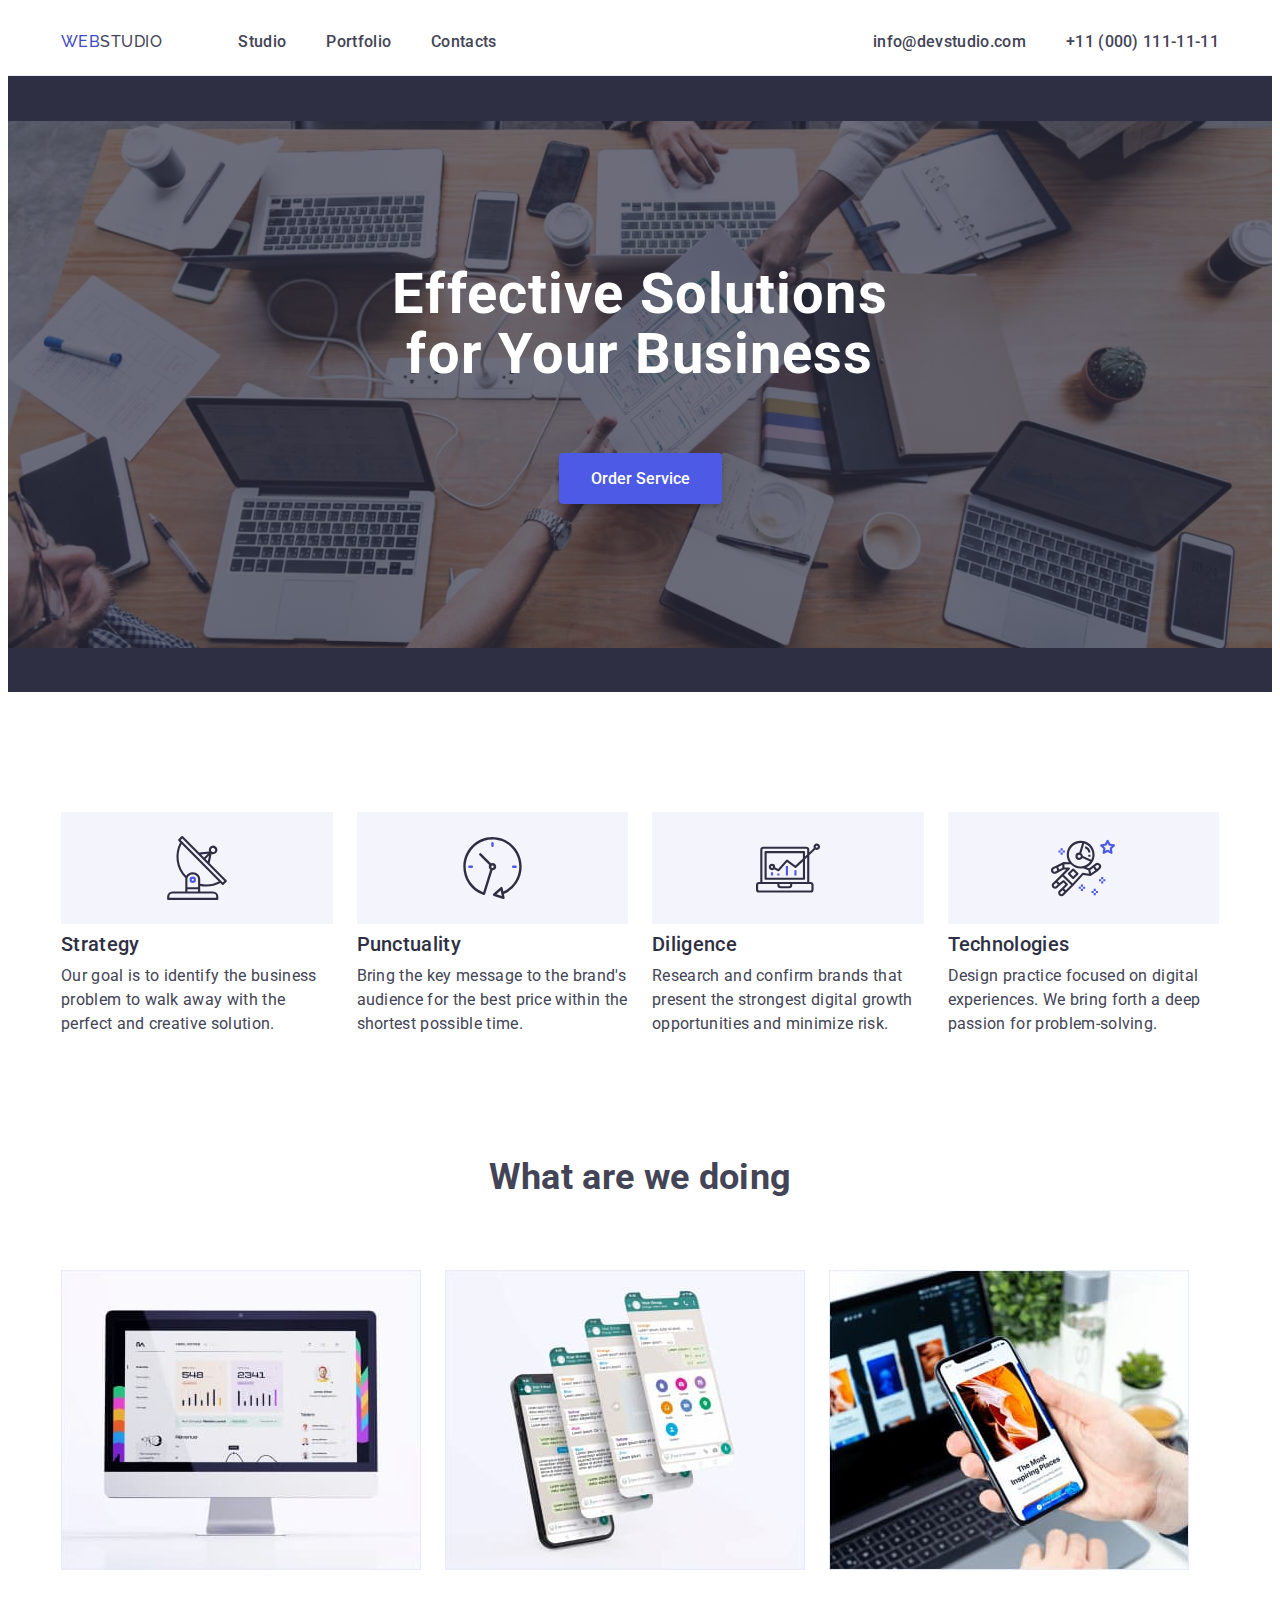
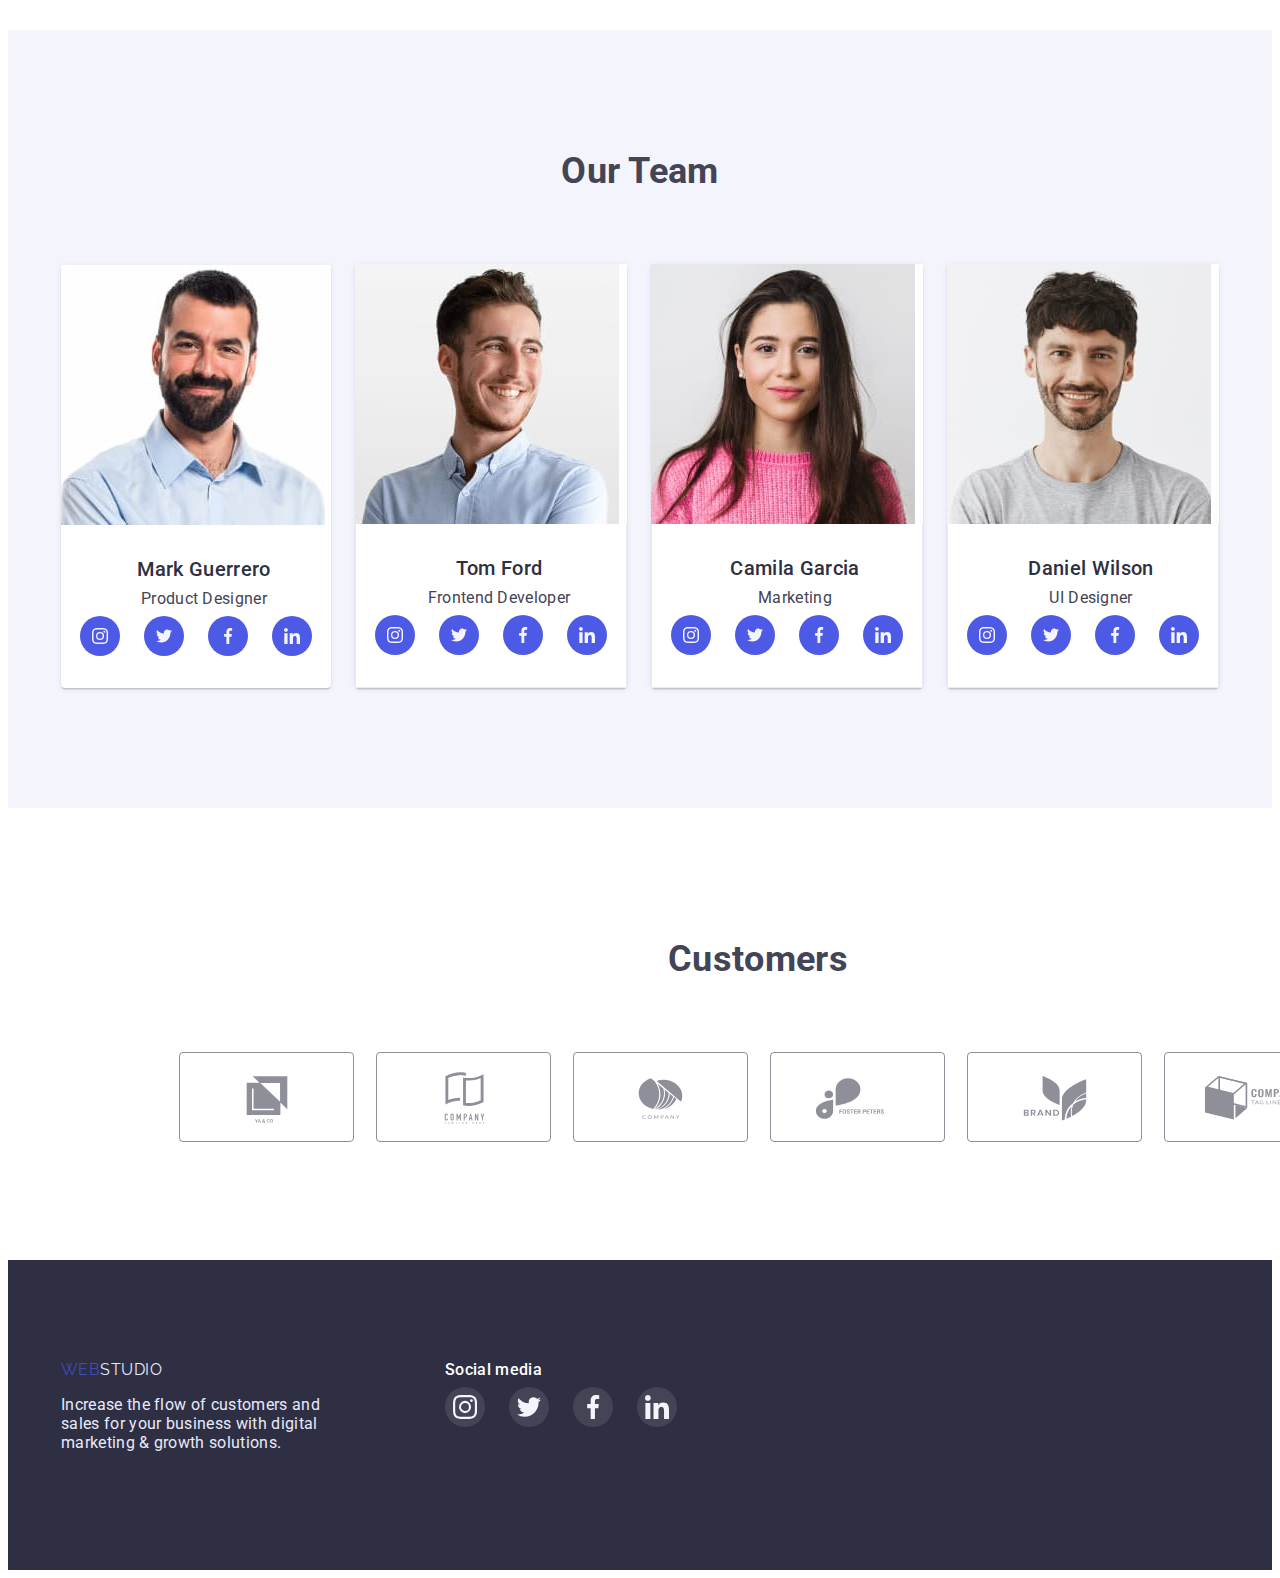
==== commit bcfd7c33: "done2 Nell" ====
--- a/index.html
+++ b/index.html
@@ -63,7 +63,7 @@
                         <img src="./images/diagram1.svg" alt="clock" width="64">
                     </li>
                     <li class="pages-icons">
-                        <img src="./images/astronaut1.svg" alt="clock" width="50.13">
+                        <img src="./images/astronaut1.svg" alt="clock" width="64">
                     </li>
                 </ul>
                 <ul style="list-style: none" class="pages">
@@ -110,7 +110,7 @@
                 <ul style="list-style: none" class="pages">
                     <li class="team">
                         <img src="./images/team1.jpg" alt="product designer" width="264">
-                        <div class="name-card">
+                        <div class="name-cardindex">
                             <h3 class="color-one">Mark Guerrero</h3>
                             <p>Product Designer</p>
                             <ul class="icons-twice">
@@ -321,28 +321,28 @@
                 <ul class="icons-twice">
                     <li class="socials-item">
                         <a class="footer-link" href="#">
-                            <svg class="socials-icon">
+                            <svg class="socials-iconfooter">
                                 <use href="./images/icons.svg#icon-instagram2"></use>
                             </svg>
                         </a>
                     </li>
                     <li class="socials-item">
                         <a class="footer-link" href="#">
-                            <svg class="socials-icon">
+                            <svg class="socials-iconfooter">
                                 <use href="./images/icons.svg#icon-twitter1"></use>
                             </svg>
                         </a>
                     </li>
                     <li class="socials-item">
                         <a class="footer-link" href="#">
-                            <svg class="socials-icon">
+                            <svg class="socials-iconfooter">
                                 <use href="./images/icons.svg#icon-facebook1"></use>
                             </svg>
                         </a>
                     </li>
                     <li class="socials-item">
                         <a class="footer-link" href="#">
-                            <svg class="socials-icon">
+                            <svg class="socials-iconfooter">
                                 <use href="./images/icons.svg#icon-linkedin1"></use>
                             </svg>
                         </a>
--- a/css/styles.css
+++ b/css/styles.css
@@ -57,7 +57,6 @@
 img {
     display: block;
     height: auto;
-    border: 1px;
 }
 
 .visually-hidden {
@@ -226,8 +225,11 @@
     align-items: center;
     text-align: center;
     flex-basis: calc((100% - 24px *3) / 4);
+    display: flex;
+    width: 264px;
+    height: 112px;
     margin-bottom: 8px;
-    padding: 24px 100px;
+    justify-content: center;
 }
 
 /*section-two-index*/
@@ -294,8 +296,8 @@
 }
 
 .socials-icon {
-    Width: 16px;
-    Height: 16px;
+    width: 16px;
+    height: 16px;
 }
 
 .socials-item {
@@ -322,6 +324,13 @@
 background-color: var(--color-lightblue);
 }
 
+.name-cardindex {
+    padding-top: 32px;
+    padding-bottom: 32px;
+    padding-left: 16px;
+    border-top: none;
+}
+
 /*Customers*/
 
 .customers {
@@ -338,11 +347,11 @@
 
 .section-customers:hover {
     border: 1px solid var(--color-lightblue);
-    border-radius: 4px;
-}
+}
+    
+
 .section-customers:focus {
     border: 1px solid var(--color-lightblue);
-    border-radius: 4px;
 }
 
 .customers-icon {
@@ -404,6 +413,7 @@
     width: 264px;
     margin-top: 16px;
     margin-bottom: 0px;
+    line-height: var(--line-height15);
 }
 
 .footer-text:focus {
@@ -460,6 +470,11 @@
 
 .footer-link:focus {
     background: #31D0AA;
+}
+
+.socials-iconfooter {
+    width: 24px;
+    height: 24px;
 }
 
 
@@ -514,15 +529,27 @@
     border-width: 1px;
 }
 
-
 .name-card {
     padding-top: 32px;
     padding-bottom: 32px;
     padding-left: 16px;
     border: 1px solid #E7E9FC;
-    border-top: none;
-    border: 1px solid #F4F4FD;
-}
+    border-top: none; 
+}
+
+
+.card-link {
+    border: 1px solid #E7E9FC;
+    text-decoration: none;
+}
+.card-link:hover {
+    box-shadow: 0px 1px 6px rgba(46, 47, 66, 0.08), 0px 1px 1px rgba(46, 47, 66, 0.16), 0px 2px 1px rgba(46, 47, 66, 0.08);
+}
+
+.card-link:focus {
+    box-shadow: 0px 1px 6px rgba(46, 47, 66, 0.08), 0px 1px 1px rgba(46, 47, 66, 0.16), 0px 2px 1px rgba(46, 47, 66, 0.08);
+}
+
 
 .name-card:hover{
     box-shadow: 0px 1px 6px rgba(46, 47, 66, 0.08), 0px 1px 1px rgba(46, 47, 66, 0.16), 0px 2px 1px rgba(46, 47, 66, 0.08);
@@ -541,11 +568,10 @@
         padding-bottom: 120px;
         column-gap: 24px;
         row-gap: 48px;
-        flex-basis: calc((100% - 48px) /3);
-        
-}
-
-
-
-
-
+        flex-basis: calc((100% - 48px) /3);  
+}
+
+
+
+
+
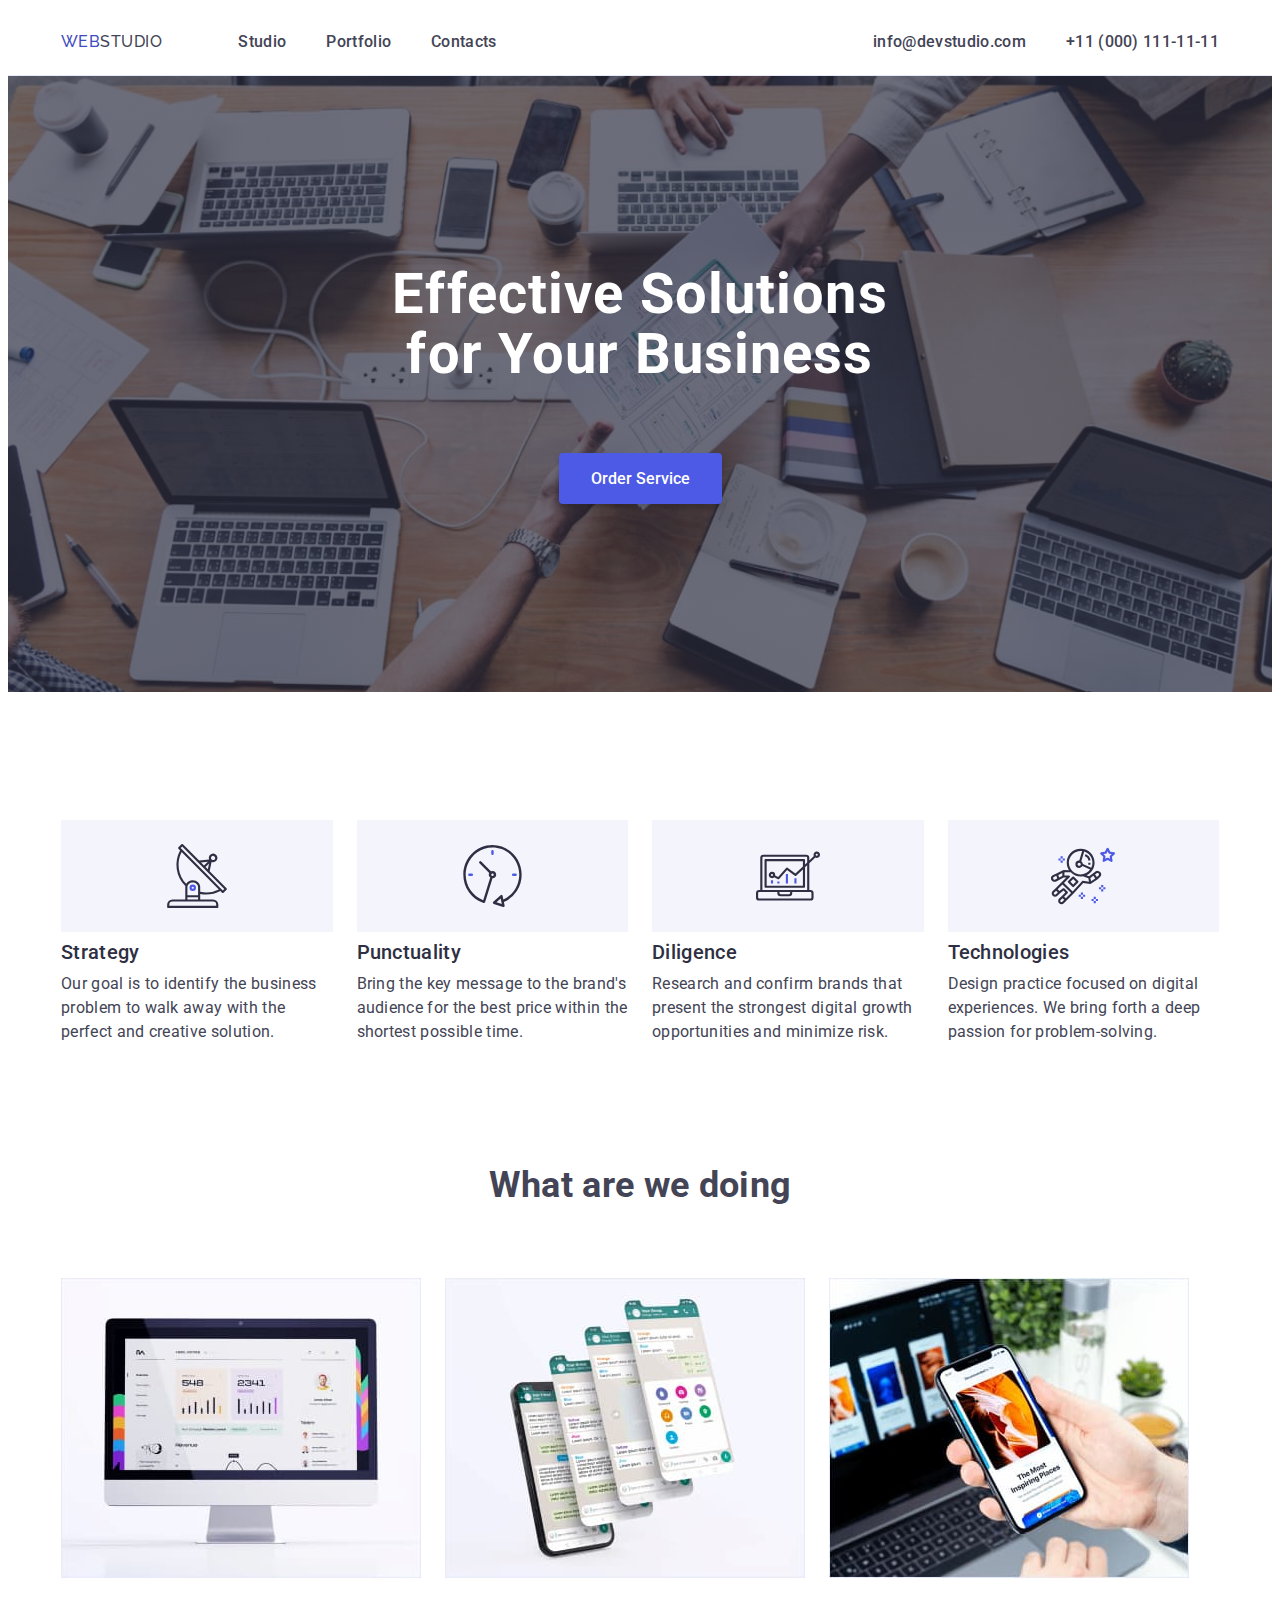
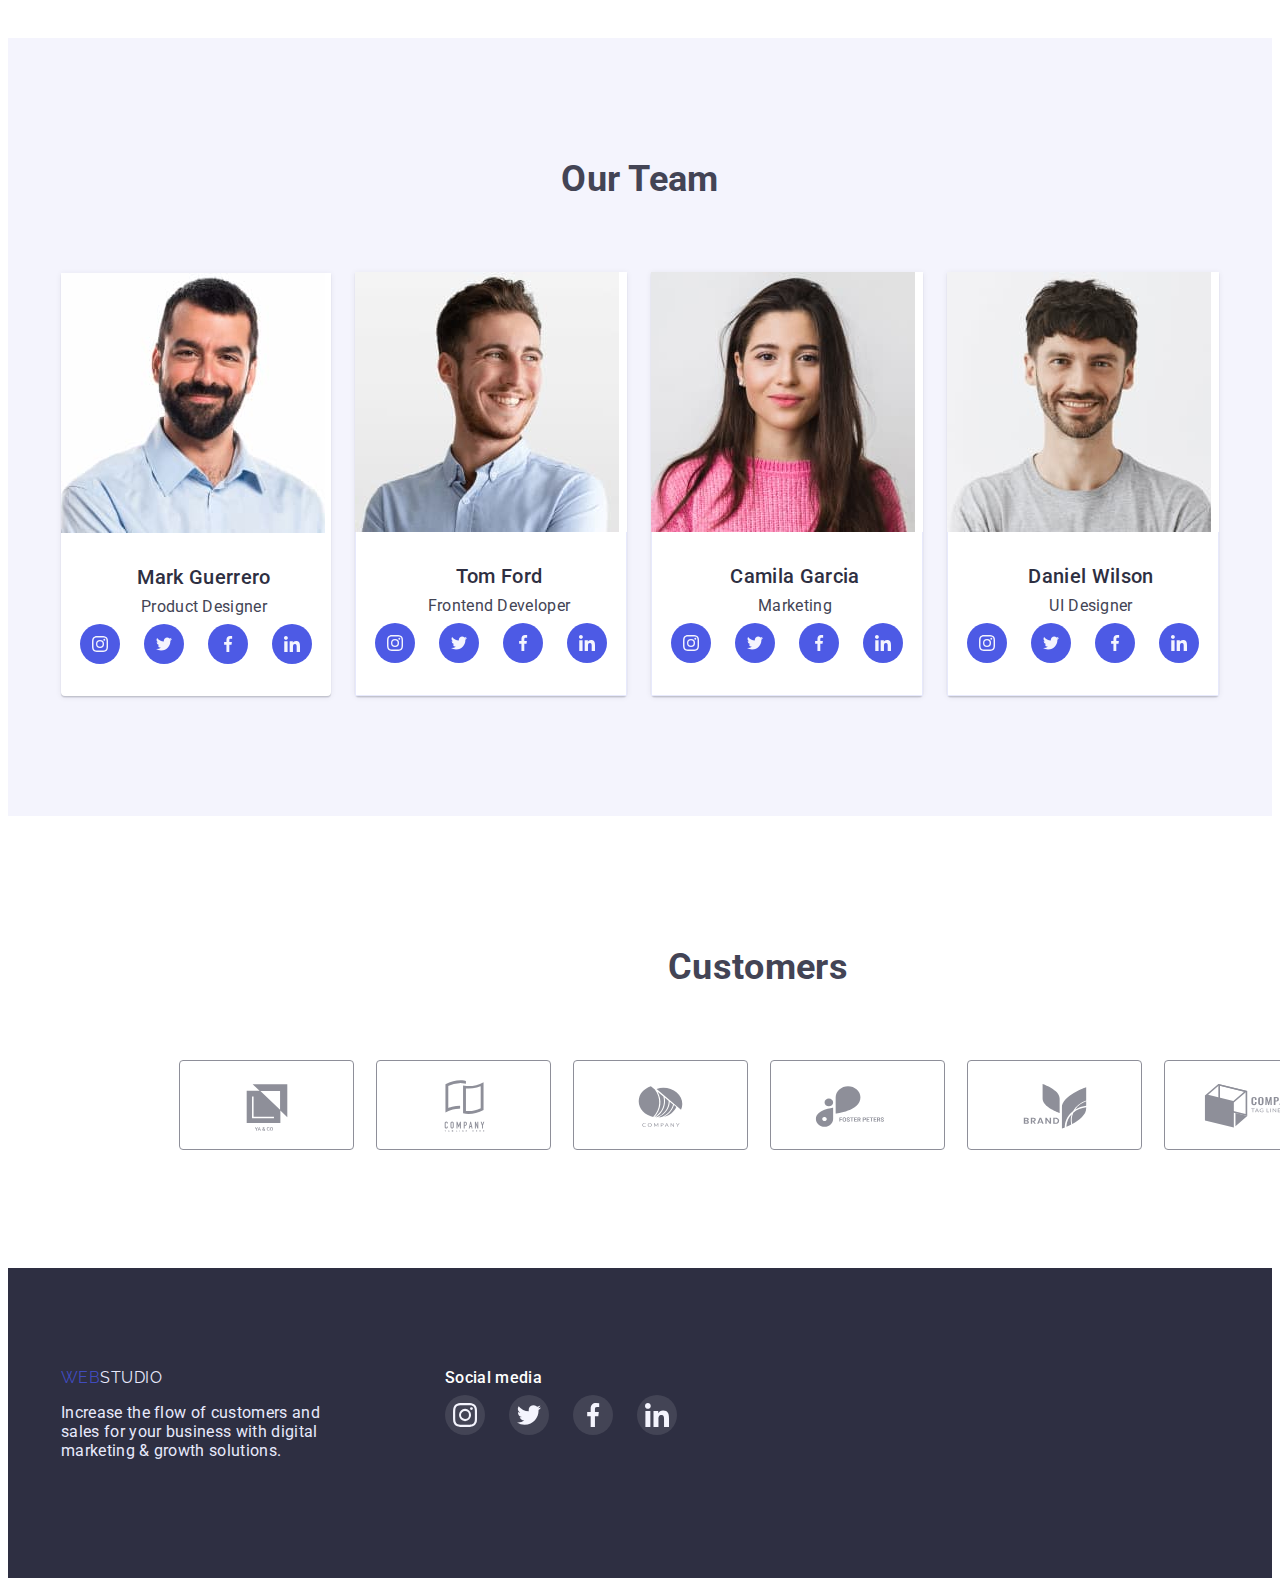
==== commit d08f2142: "done3 Nell" ====
--- a/index.html
+++ b/index.html
@@ -116,28 +116,28 @@
                             <ul class="icons-twice">
                                 <li class="socials-item">
                                     <a class="socials-link" href="#">
-                                        <svg class="socials-icon" >
+                                        <svg class="socials-icon">
                                             <use href="./images/icons.svg#icon-instagram2"></use>
                                         </svg>
                                     </a>
                                 </li>
                                 <li class="socials-item">
                                     <a class="socials-link" href="#">
-                                        <svg class="socials-icon">
+                                        <svg class="socials-icon" width="104" height="56" width="40" height="40">
                                             <use href="./images/icons.svg#icon-twitter1"></use>
                                         </svg>
                                     </a>
                                 </li>
                                 <li class="socials-item">
                                     <a class="socials-link" href="#">
-                                        <svg class="socials-icon">
+                                        <svg class="socials-icon" width="40" height="40">
                                             <use href="./images/icons.svg#icon-facebook1"></use>
                                         </svg>
                                     </a>
                                 </li>
                                 <li class="socials-item">
                                     <a class="socials-link" href="#">
-                                        <svg class="socials-icon">
+                                        <svg class="socials-icon"width="40" height="40">
                                             <use href="./images/icons.svg#icon-linkedin1"></use>
                                         </svg>
                                     </a>
@@ -153,28 +153,28 @@
                             <ul class="icons-twice">
                                 <li class="socials-item">
                                     <a class="socials-link" href="#">
-                                        <svg class="socials-icon">
+                                        <svg class="socials-icon" width="40" height="40">
                                             <use href="./images/icons.svg#icon-instagram2"></use>
                                         </svg>
                                     </a>
                                 </li>
                                 <li class="socials-item">
                                     <a class="socials-link" href="#">
-                                        <svg class="socials-icon">
+                                        <svg class="socials-icon" width="40" height="40">
                                             <use href="./images/icons.svg#icon-twitter1"></use>
                                         </svg>
                                     </a>
                                 </li>
                                 <li class="socials-item">
                                     <a class="socials-link" href="#">
-                                        <svg class="socials-icon">
+                                        <svg class="socials-icon" width="40" height="40">
                                             <use href="./images/icons.svg#icon-facebook1"></use>
                                         </svg>
                                     </a>
                                 </li>
                                 <li class="socials-item">
                                     <a class="socials-link" href="#">
-                                        <svg class="socials-icon">
+                                        <svg class="socials-icon" width="40" height="40">
                                             <use href="./images/icons.svg#icon-linkedin1"></use>
                                         </svg>
                                     </a>
@@ -190,28 +190,28 @@
                             <ul class="icons-twice">
                                 <li class="socials-item">
                                     <a class="socials-link" href="#">
-                                        <svg class="socials-icon">
+                                        <svg class="socials-icon"width="40" height="40">
                                             <use href="./images/icons.svg#icon-instagram2"></use>
                                         </svg>
                                     </a>
                                 </li>
                                 <li class="socials-item">
                                     <a class="socials-link" href="#">
-                                        <svg class="socials-icon">
+                                        <svg class="socials-icon" width="40" height="40">
                                             <use href="./images/icons.svg#icon-twitter1"></use>
                                         </svg>
                                     </a>
                                 </li>
                                 <li class="socials-item">
                                     <a class="socials-link" href="#">
-                                        <svg class="socials-icon">
+                                        <svg class="socials-icon" width="40" height="40">
                                             <use href="./images/icons.svg#icon-facebook1"></use>
                                         </svg>
                                     </a>
                                 </li>
                                 <li class="socials-item">
                                     <a class="socials-link" href="#">
-                                        <svg class="socials-icon">
+                                        <svg class="socials-icon" width="40" height="40">
                                             <use href="./images/icons.svg#icon-linkedin1"></use>
                                         </svg>
                                     </a>
@@ -227,28 +227,28 @@
                             <ul class="icons-twice">
                                 <li class="socials-item">
                                     <a class="socials-link" href="#">
-                                        <svg class="socials-icon">
+                                        <svg class="socials-icon" width="40" height="40">
                                             <use href="./images/icons.svg#icon-instagram2"></use>
                                         </svg>
                                     </a>
                                 </li>
                                 <li class="socials-item">
                                     <a class="socials-link" href="#">
-                                        <svg class="socials-icon">
+                                        <svg class="socials-icon" width="40" height="40">
                                             <use href="./images/icons.svg#icon-twitter1"></use>
                                         </svg>
                                     </a>
                                 </li>
                                 <li class="socials-item">
                                     <a class="socials-link" href="#">
-                                        <svg class="socials-icon">
+                                        <svg class="socials-icon" width="40" height="40">
                                             <use href="./images/icons.svg#icon-facebook1"></use>
                                         </svg>
                                     </a>
                                 </li>
                                 <li class="socials-item">
                                     <a class="socials-link" href="#">
-                                        <svg class="socials-icon">
+                                        <svg class="socials-icon" width="40" height="40">
                                             <use href="./images/icons.svg#icon-linkedin1"></use>
                                         </svg>
                                     </a>
@@ -265,41 +265,41 @@
                 <ul class="icons-customers">
                     <li class="section-customers">
                         <a class="customers-link" href="#">
-                            <svg class="customers-icon">
+                            <svg class="customers-icon" width="104" height="56">
                                 <use href="./images/icons.svg#icon-client1"></use>
                             </svg>
                         </a>
                     <li  class="section-customers">
                         <a class="customers-link" href="#">
-                            <svg class="customers-icon">
+                            <svg class="customers-icon" width="104" height="56">
                                 <use href="./images/icons.svg#icon-client2"></use>
                             </svg>
                         </a>
                     </li>
                     <li class="section-customers">
                         <a class="customers-link" href="#">
-                            <svg class="customers-icon">
+                            <svg class="customers-icon" width="104" height="56">
                                 <use href="./images/icons.svg#icon-client3"></use>
                             </svg>
                         </a>
                     </li>
                     <li  class="section-customers">
                         <a class="customers-link" href="#">
-                            <svg class="customers-icon">
+                            <svg class="customers-icon" width="104" height="56">
                                 <use href="./images/icons.svg#icon-client4"></use>
                             </svg>
                         </a>
                     </li>
                     <li  class="section-customers">
                         <a class="customers-link" href="#">
-                            <svg class="customers-icon">
+                            <svg class="customers-icon" width="104" height="56">
                                 <use href="./images/icons.svg#icon-client5"></use>
                             </svg>
                         </a>
                     </li>
                     <li  class="section-customers">
                         <a class="customers-link" href="#">
-                            <svg class="customers-icon">
+                            <svg class="customers-icon" width="104" height="56">
                                 <use href="./images/icons.svg#icon-client6"></use>
                             </svg>
                         </a>
@@ -321,28 +321,28 @@
                 <ul class="icons-twice">
                     <li class="socials-item">
                         <a class="footer-link" href="#">
-                            <svg class="socials-iconfooter">
+                            <svg class="socials-iconfooter" width="40" height="40">
                                 <use href="./images/icons.svg#icon-instagram2"></use>
                             </svg>
                         </a>
                     </li>
                     <li class="socials-item">
                         <a class="footer-link" href="#">
-                            <svg class="socials-iconfooter">
+                            <svg class="socials-iconfooter" width="40" height="40">
                                 <use href="./images/icons.svg#icon-twitter1"></use>
                             </svg>
                         </a>
                     </li>
                     <li class="socials-item">
                         <a class="footer-link" href="#">
-                            <svg class="socials-iconfooter">
+                            <svg class="socials-iconfooter" width="40" height="40">
                                 <use href="./images/icons.svg#icon-facebook1"></use>
                             </svg>
                         </a>
                     </li>
                     <li class="socials-item">
                         <a class="footer-link" href="#">
-                            <svg class="socials-iconfooter">
+                            <svg class="socials-iconfooter" width="40" height="40">
                                 <use href="./images/icons.svg#icon-linkedin1"></use>
                             </svg>
                         </a>
--- a/css/styles.css
+++ b/css/styles.css
@@ -23,8 +23,6 @@
 body {
     font-family: 'Roboto', sans-serif;
     color: var(--color-two);
-    
-    
     background-color: var(--color-inverted);
     font-size: var(--font-size16);
     line-height: var(--line-height1);
@@ -150,7 +148,7 @@
             rgba(46, 47, 66, 0.7)),  url('../images/people-office1.jpg');
     background-repeat: no-repeat;
     background-position: center;
-    background-size: contain;
+    background-size: cover;
     color: var(--color-inverted);
     text-align: center;
     font-size: var(--font-size56);
@@ -205,6 +203,7 @@
     align-items: center;
     text-align: left;
     gap: 24px;
+    margin-top: 8px;
 }
 
 .pages-one {
@@ -228,7 +227,6 @@
     display: flex;
     width: 264px;
     height: 112px;
-    margin-bottom: 8px;
     justify-content: center;
 }
 
@@ -343,16 +341,18 @@
 .section-customers {
     height: 88px;
     flex-basis: calc((100% - 24px *5) / 6);
+    
 }
 
 .section-customers:hover {
     border: 1px solid var(--color-lightblue);
 }
-    
+
 
 .section-customers:focus {
     border: 1px solid var(--color-lightblue);
 }
+
 
 .customers-icon {
     width: 104px;
@@ -364,7 +364,17 @@
     align-items: center;
     justify-content: center;
     gap: 24px;
-    fill: var(--color-gray);
+    border-color: var(--color-gray);
+}
+
+.icons-customers:hover {
+    border-color: var(--color-lightblue);
+    border-radius: 4px;
+}
+
+.icons-customers:focus {
+    border-color: var(--color-lightblue);
+    border-radius: 4px;
 }
 
 .customers-link {
@@ -379,15 +389,16 @@
    
 }
 
-.customers-link:hover .customers-icon{
+.customers-link:hover .customers-icon {
     fill: var(--color-lightblue);
-    border-radius: 4px;
+   border-color: var(--color-lightblue);
 }
 
 .customers-link:focus {
     fill: var(--color-lightblue);
-    border-radius: 4px;
-}
+    border-color: var(--color-lightblue);
+}
+  
 
 /*footer-index*/
 
@@ -491,7 +502,7 @@
 
 .button-sectionone {
     background-color: var(--color-lighter);
-    color: var(--color-lightblue);
+    color: var(--color-variable);
     text-align: center;
     border: 1px solid var(--color-light);
     border-radius: 4px;
@@ -504,7 +515,7 @@
 }
 
 .button-sectionone:focus {
-    background-color: var(--color-variable);
+    background-color: var(--color-lightblue);
     color: var(--color-inverted);
     box-shadow: inset 0px 0px 12px rgba(0, 0, 0, 0.05);
     border-radius: 8px;
@@ -535,11 +546,12 @@
     padding-left: 16px;
     border: 1px solid #E7E9FC;
     border-top: none; 
+    color: var(--color-two);
 }
 
 
 .card-link {
-    border: 1px solid #E7E9FC;
+    display: block;
     text-decoration: none;
 }
 .card-link:hover {
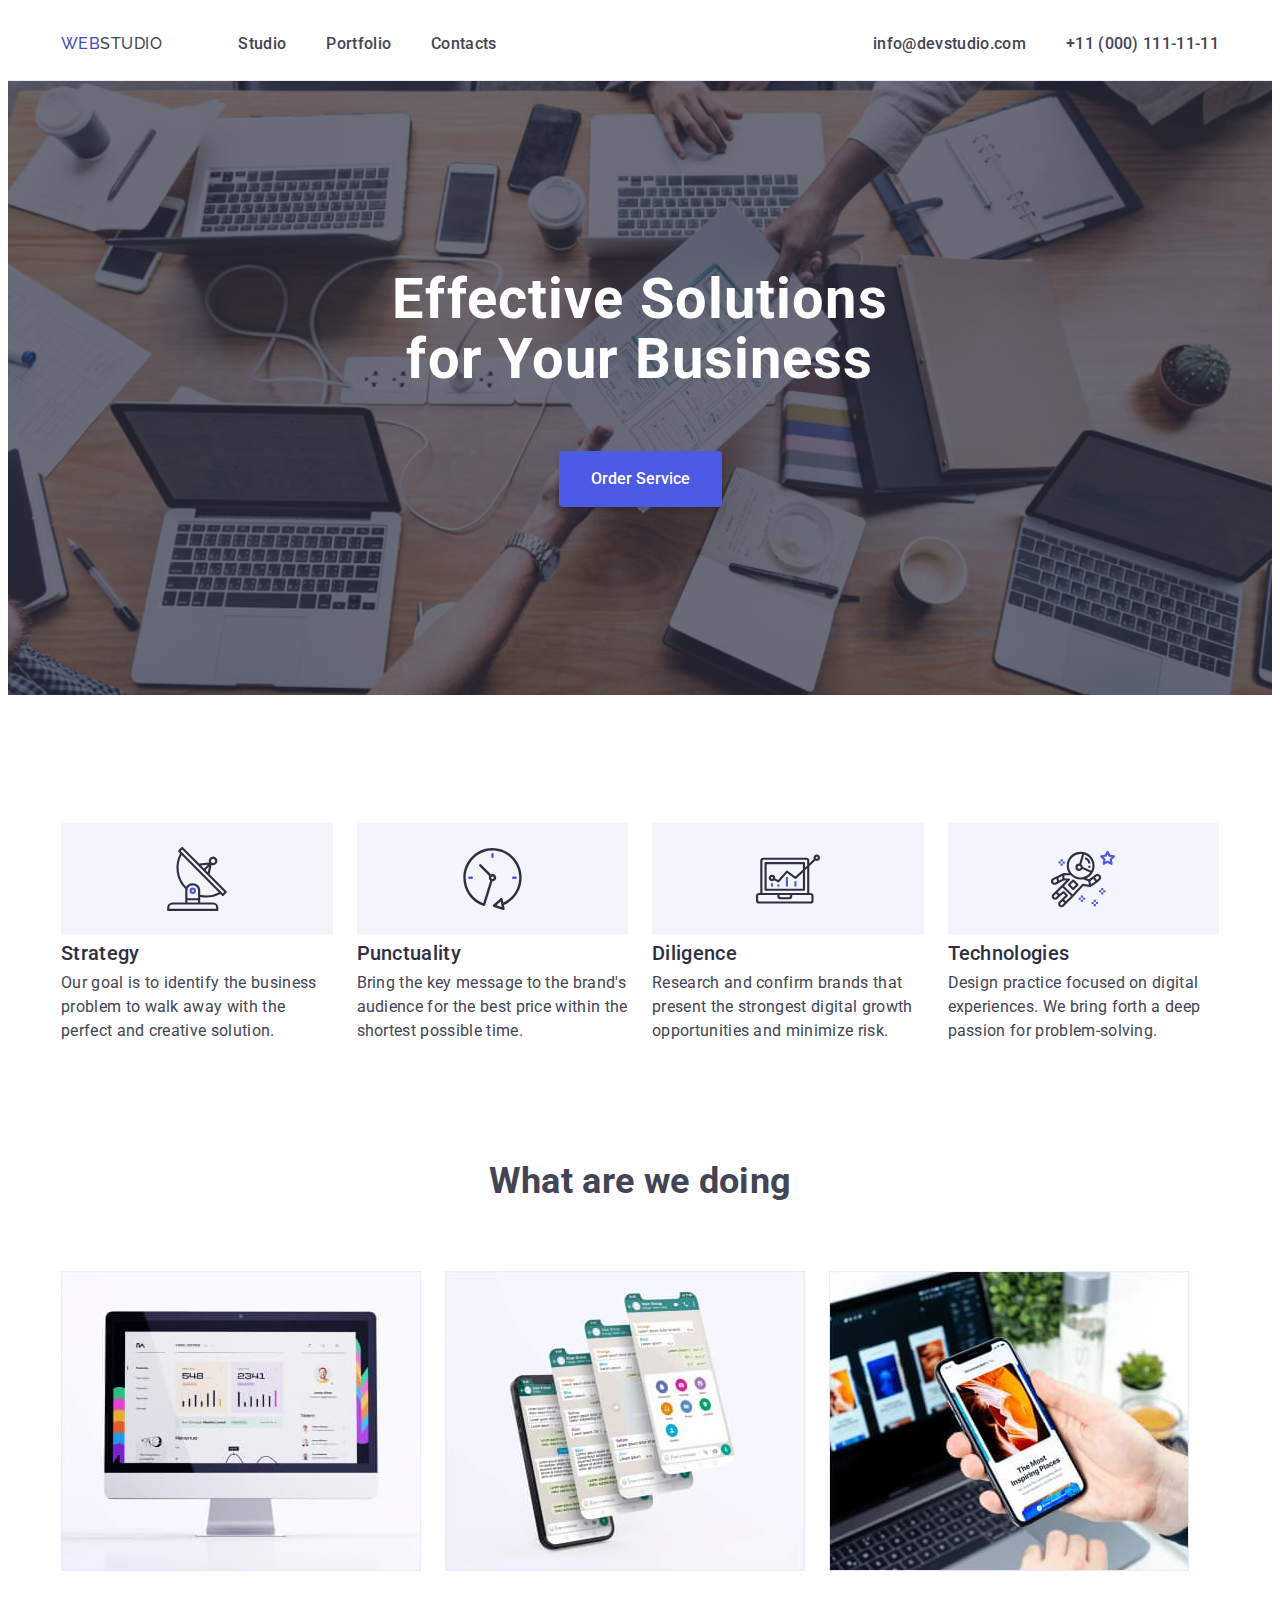
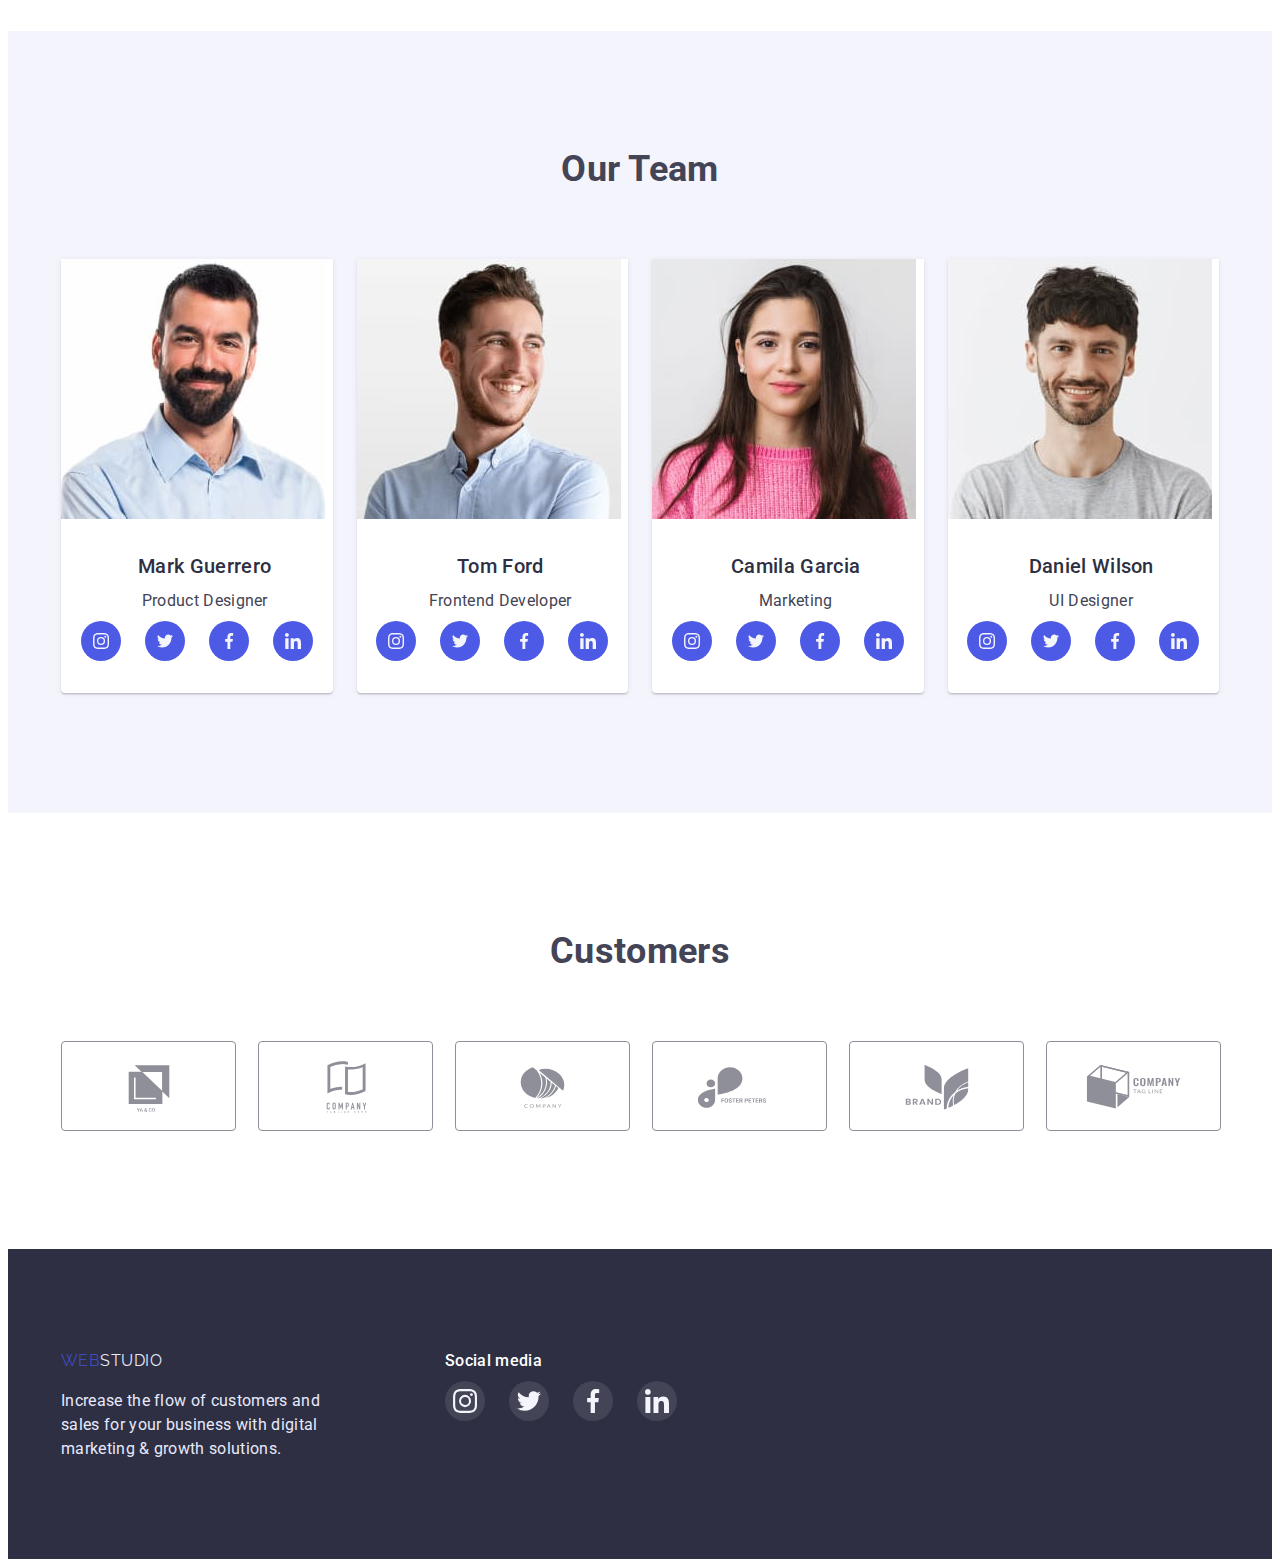
==== commit aa921ae1: "done4Nell" ====
--- a/index.html
+++ b/index.html
@@ -53,7 +53,7 @@
                 <ul style="list-style: none" class="pages">
                     <li class="pages-icons">
                         <a href="#">
-                         <img src="./images/antenna1.svg" alt="clock" width="">
+                         <img src="./images/antenna1.svg" alt="clock" width="64">
                         </a>
                     </li>
                     <li class="pages-icons">
--- a/css/styles.css
+++ b/css/styles.css
@@ -14,8 +14,8 @@
     --font-weight500: 500;
     --font-weight700: 700;
     --font-weight800: 800;
-    --line-height1: 1,0;
-    --line-height15: 1,5;
+    --line-height1: 1.0;
+    --line-height15: 1.5;
 }
 
 /*general*/
@@ -215,7 +215,7 @@
 .text-one {
     font-weight: 400;
     font-size: 16px;
-    line-height: 24px;
+    line-height: var(--line-height15);
     letter-spacing: 0.02em;
 }
 
@@ -335,7 +335,7 @@
     display: block;
     align-items: center;
     text-align: center;
-    padding: 130px 156px 120px;
+    padding: 120px 0;
 }
 
 .section-customers {
@@ -343,7 +343,7 @@
     flex-basis: calc((100% - 24px *5) / 6);
     
 }
-
+/*
 .section-customers:hover {
     border: 1px solid var(--color-lightblue);
 }
@@ -351,12 +351,20 @@
 
 .section-customers:focus {
     border: 1px solid var(--color-lightblue);
-}
+}*/
 
 
 .customers-icon {
     width: 104px;
     height: 56px;
+}
+
+.customers-icon:hover {
+   color: var(--color-lightblue);
+}
+
+.customers-icon:focus {
+    color: var(--color-lightblue);
 }
 
 .icons-customers{
@@ -389,14 +397,14 @@
    
 }
 
-.customers-link:hover .customers-icon {
+.customers-link:hover {
+    border-color: var(--color-lightblue);
     fill: var(--color-lightblue);
-   border-color: var(--color-lightblue);
 }
 
 .customers-link:focus {
+    border-color: var(--color-lightblue);
     fill: var(--color-lightblue);
-    border-color: var(--color-lightblue);
 }
   
 
@@ -544,7 +552,7 @@
     padding-top: 32px;
     padding-bottom: 32px;
     padding-left: 16px;
-    border: 1px solid #E7E9FC;
+   
     border-top: none; 
     color: var(--color-two);
 }
